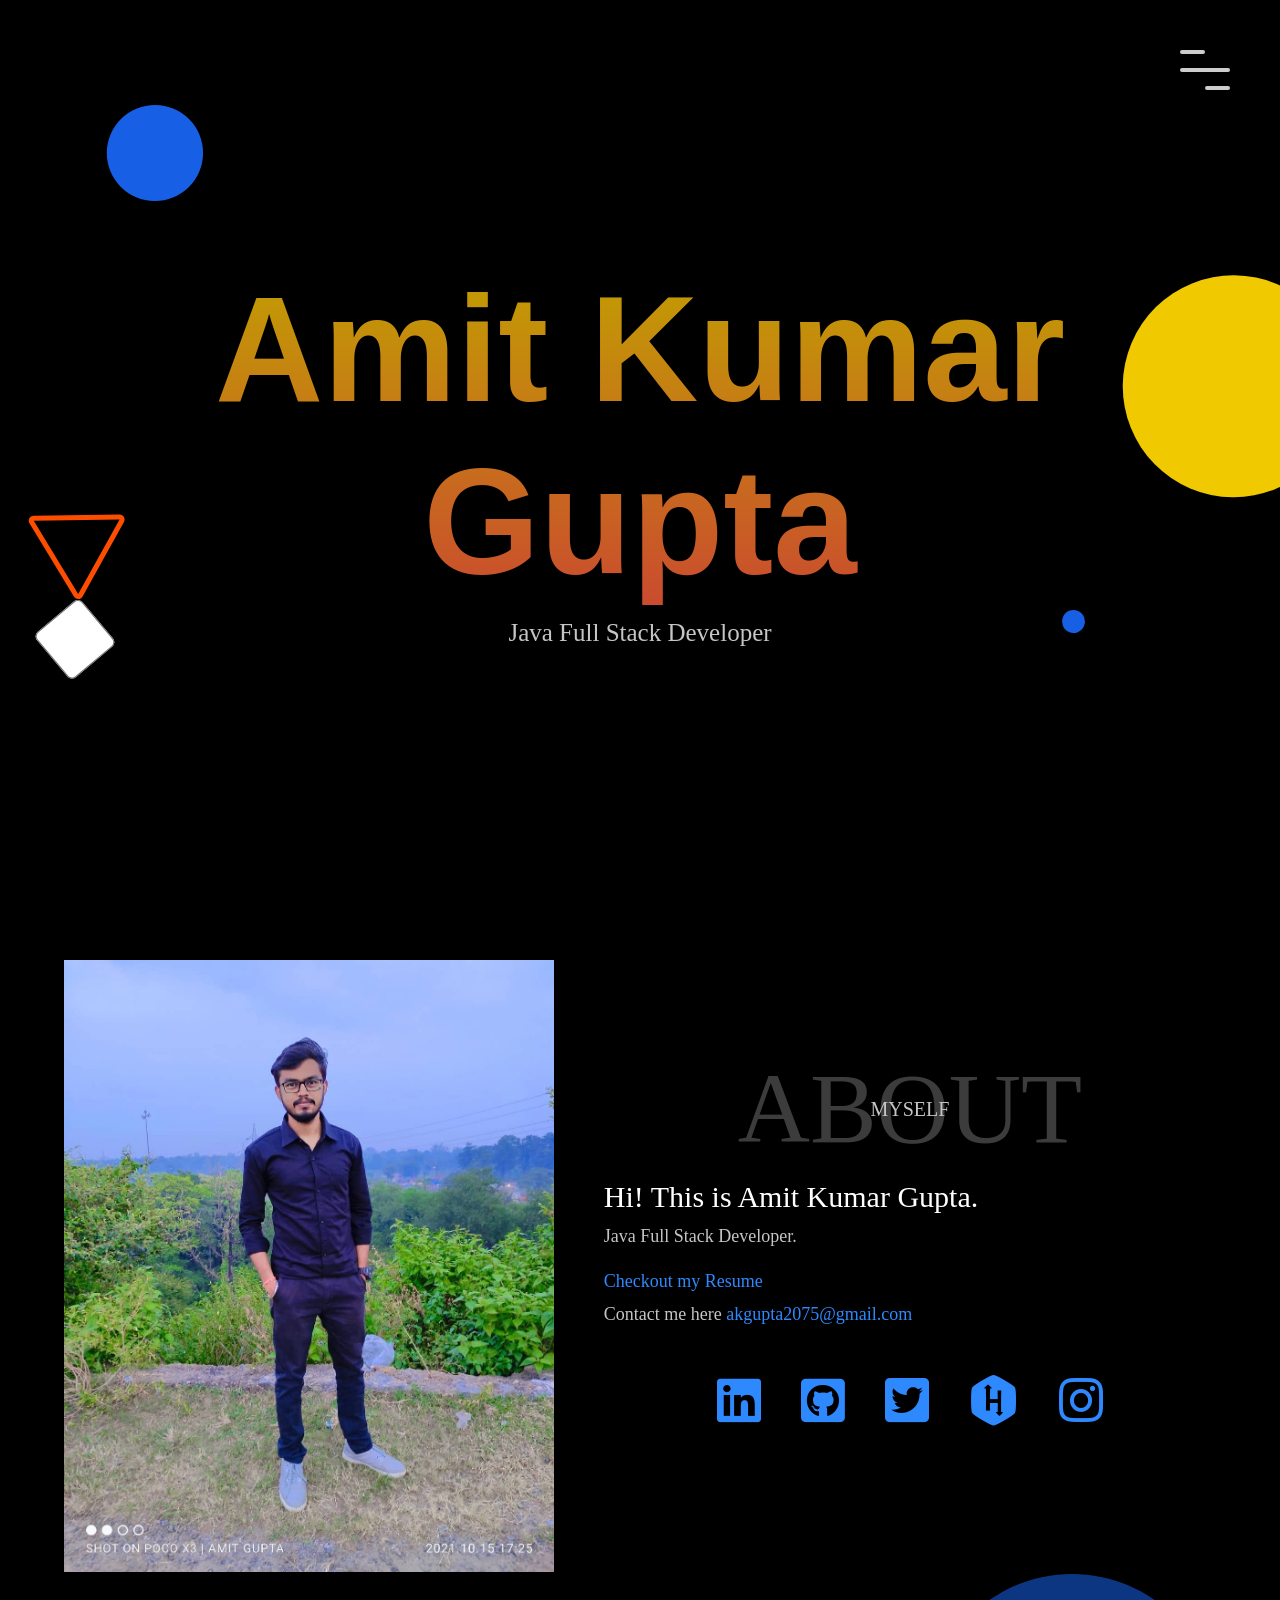
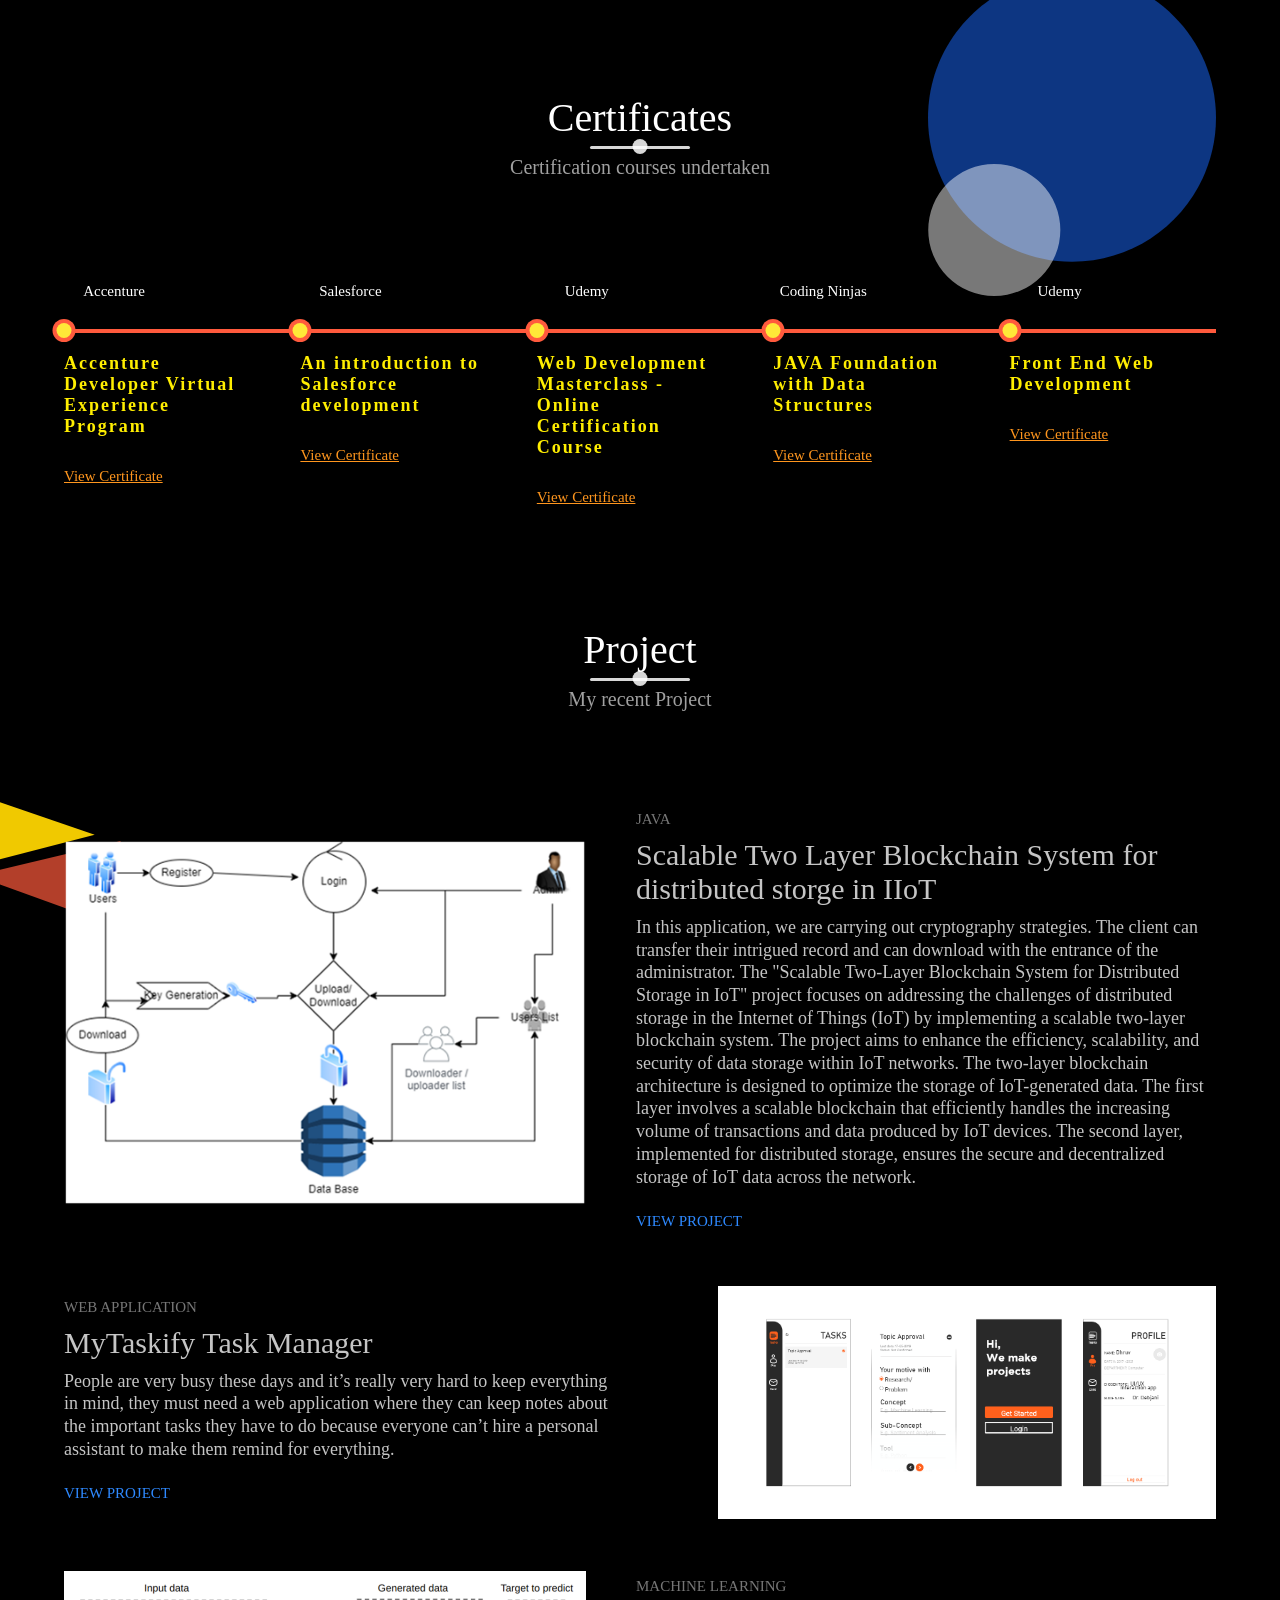
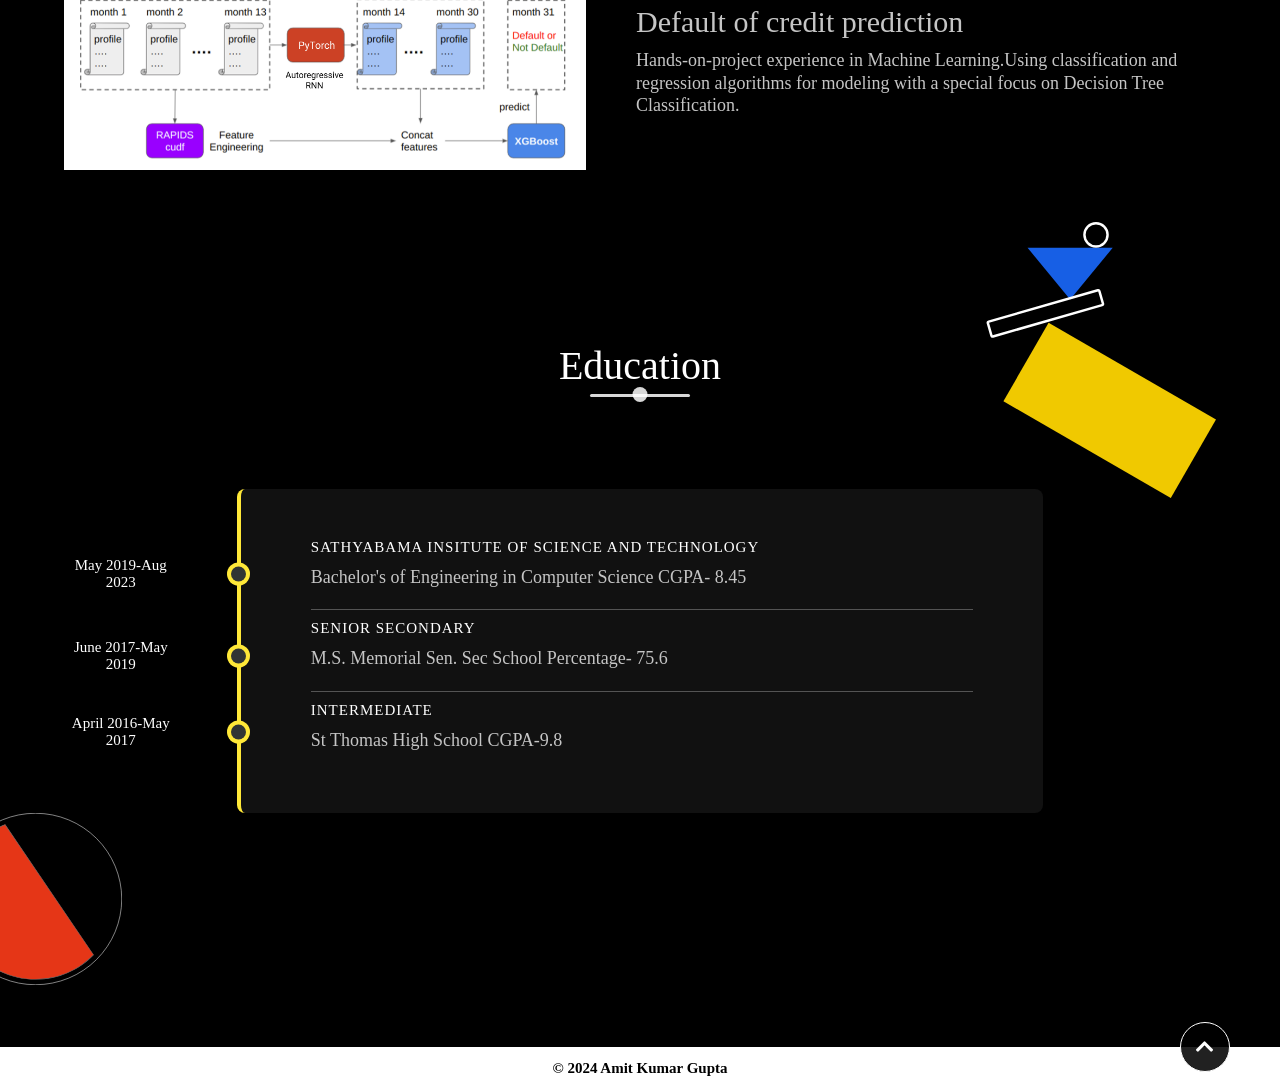
==== index.html @ 693d494d "index.html" ====
<!DOCTYPE html>
<html lang="en">

<head>
    <meta charset="UTF-8">
    <meta name="viewport" content="width=device-width, initial-scale=1">
    <title>Amit Kumar Gupta</title>
    <link rel="stylesheet" href="https://unpkg.com/aos@next/dist/aos.css" />
    <link rel="stylesheet" href="https://use.fontawesome.com/releases/v5.7.2/css/all.css"
        integrity="sha384-fnmOCqbTlWIlj8LyTjo7mOUStjsKC4pOpQbqyi7RrhN7udi9RwhKkMHpvLbHG9Sr" crossorigin="anonymous">
    <link rel="stylesheet" href="main.css">
    <link rel='icon' href='favicon.ico' type='image/x-icon'/>
    <link href="//db.onlinewebfonts.com/c/bd317adf74e5e7e564eb61ce9926cc6d?family=Gotham" rel="stylesheet" type="text/css"/>
    <link href="//db.onlinewebfonts.com/c/9a2bc11be56851dde98c1b49302cc21a?family=Gotham+Medium" rel="stylesheet" type="text/css"/>
    <link href="//db.onlinewebfonts.com/c/0923ee644c97a87d70269aa80a6f1e79?family=The+Historia+Demo" rel="stylesheet" type="text/css"/>
    <meta name="google-site-verification" content="9P7lBLkCpxEcZAig0uq5LQzN-YUIhlLA37V1Gj3avcg" />
</head>

<body>
    <header>
        <div class="left-circ" >
                <img src="images/Group 1953.svg" alt="" >
            </div>
            <div class="circle-img" >
                <img src="images/Group 1951.svg" alt="" >
            </div>
        <div class="menu-toggler">
            <div class="bar half start"></div>
            <div class="bar"></div>
            <div class="bar half end"></div>
        </div>
        <nav class="top-nav">
            <ul class="nav-list">
                <li>
                    <a href="index.html" class="nav-link">Home</a>

                </li>
                <li>
                    <a href="#about" class="nav-link">About</a>

                </li>
                <li>
                    <a href="#services" class="nav-link">Certificates</a>

                </li>
                <li>
                    <a href="#portfolio" class="nav-link">Project</a>

                </li>
                <li>
                    <a href="#experience" class="nav-link">Education</a>

                </li>
               
            </ul>
        </nav>
        <div class="landing-text">
           
           
            <h1>Amit Kumar Gupta</h1>
            <h6>Java Full Stack Developer</h6>
            <div class="scrolldown">
                <span></span>
                <span></span>
                <span></span>
            </div>
        </div>
        
    </header>

    <section class="about" id="about">
        <div class="container">
            <div class="profile-img" >
                <img src="images/profile.jpg"  data-aos="fade-up" data-aos-delay="300ms">
                
            </div>
            <div class="skills-img" >
                <img src="images/blackball.svg" alt="" >
            </div>
            
            <div class="about-details" data-aos="fade-up" data-aos-delay="300ms" >
                <div class="about-heading">
                    <h1>About</h1>
                    <h6>Myself</h6>
                </div>
                <br>
                <h3> Hi! This is Amit Kumar Gupta. </h3>
                <br>
                <p>
                   Java Full Stack Developer.
                    
                    <br> 
                    <br>
                    <a href="https://akgupta2075.hackerresume.io/f45ec36b-ccf3-4bc1-afbd-be26c3cec0ce" class="cta">Checkout my Resume</a>
                
                    
                </p>
                <br>
               
                <address>Contact me here <a href="akgupta2075@gmail.com" > akgupta2075@gmail.com</a>
                </address>
                
                <div class="social-media"  >
                    <ul class="nav-list"  >
                        <li>
                            <a href="https://www.linkedin.com/in/amit-kumar-gupta-b21744193/" class="icon-link">
                                <i class="fab fa-linkedin"></i>
                            </a>
                        </li>
                        <li>
                            <a href="https://github.com/akgupta2075" class="icon-link">
                                <i class="fab fa-github-square"></i>
                            </a>
                        </li>
                        <li>
                            <a href="https://twitter.com/AmitKum55146154">
                                <i class="fab fa-twitter-square"></i>
                            </a>
                        </li>
                        <li>
                            <a href="https://www.hackerrank.com/profile/akgupta2075" class="icon-link">
                                <i class="fab fa-hackerrank"></i>
                            </a>
                        </li> 
                         <li>
                            <a href="https://www.instagram.com/amit_gupta.z/" class="icon-link">
                                <i class="fab fa-instagram"></i>
                            </a>
                        </li>
                        
                        
                    </ul>
                </div>
                 
            </div>
            
        </div>
    </section>

    <section class="services" id="services" >
        
        <div class="container">
            <div class="services-img" >
                <img src="images/Rectangle 5651.svg" alt="" >
            </div>
            <div class="section-heading" >
                <h1>Certificates</h1>
                <h6>Certification courses undertaken</h6>
            </div>
          
            <div class="my-skills" data-aos="fade-right" data-aos-delay="100ms">
                <div class="skill" data-date="Accenture"  data-aos="fade-right" data-aos-delay="300ms">
          
                    <h3>Accenture Developer Virtual Experience Program </h3>
                    <p> 
                        
                    </p>
                    <br>
                    <a href="https://forage-uploads-prod.s3.amazonaws.com/completion-certificates/Accenture%20Nordics/PxenP4rHNE6Bh4nQz_Accenture%20Nordics_q33gWuPqwyp6tvHam_1692615482316_completion_certificate.pdf" class="cta">View Certificate</a>
                </div>
                <div class="skill" data-date="Salesforce" data-aos="fade-right" data-aos-delay="600ms">
                
                    <h3>An introduction to Salesforce development </h3>
                    <p>
                        
                    </p>
                    <br>
                    <a href="https://files.synap.ac/production/XhYAwminTLUM9OXagGwkK-certificate_assignment_PYGj4LqHU5.pdf" class="cta">View Certificate</a>
                </div>

                <div class="skill" data-date="Udemy" data-aos="fade-right" data-aos-delay="900ms">

                    <h3>Web Development Masterclass - Online Certification Course</h3>
                    <p>
                        
                    </p>
                    <br>
                    <a href="http://ude.my/UC-22e85b50-24ba-4857-acd7-81f8e1c26ebf/ " class="cta">View Certificate</a>
                </div>

                <div class="skill" data-date="Coding Ninjas" data-aos="fade-right" data-aos-delay="1200ms">
                   
                    <h3>JAVA Foundation with Data Structures</h3>
                    <p>
                       
                    </p>
                    <br>
                    <a href="https://certificate.codingninjas.com/view/80f86282e67d70d0" class="cta">View Certificate</a>
                </div>

                <div class="skill" data-date="Udemy" data-aos="fade-right" data-aos-delay="1200ms">
                   
                    <h3> Front End Web Development</h3>
                    <p>
                       
                    </p>
                    <br>
                    <a href="https://ude.my/UC-0c04c412-7998-4537-b9e9-194a276f79bc" class="cta">View Certificate</a>
                </div>
                
                
            </div>
           
            </div>
        </div>
    </section>

    <section class="portfolio" id="portfolio">
        <div class="container">
            <div class="section-heading">
                <h1>Project</h1>
                <h6>My recent Project</h6>
            </div>
            <div class="portfolio-item" data-aos="fade-in" data-aos-duration="300ms">
                <div class="portfolio-img has-margin-right">
                    <img src="images/portitem1.png" alt="">
                </div>
                <div class="portfolio-description">
                    <h6>Java</h6>
                    <h1>Scalable Two Layer Blockchain System for distributed storge in IIoT</h1>
                    <p> In this application, we are carrying out cryptography strategies. The client can transfer their intrigued record and can download with the entrance of the administrator.
                        The "Scalable Two-Layer Blockchain System for Distributed Storage in IoT" project focuses on addressing the challenges of distributed storage in the Internet of Things (IoT) by implementing a scalable two-layer blockchain system. The project aims to enhance the efficiency, scalability, and security of data storage within IoT networks.

                        The two-layer blockchain architecture is designed to optimize the storage of IoT-generated data. The first layer involves a scalable blockchain that efficiently handles the increasing volume of transactions and data produced by IoT devices. The second layer, implemented for distributed storage, ensures the secure and decentralized storage of IoT data across the network.
                        
                        
                        
                        </p>
                    <a href="https://github.com/akgupta2075/Scalable-Two-Layer-Blockchain-System-for-distributed-storge-in-IIoT" class="cta">View Project</a>
                </div>
            </div>


            <div class="portfolio-item" data-aos="fade-in" data-aos-duration="300ms">
                <div class="portfolio-description has-margin-right">
                    <h6>Web Application</h6>
                    <h1>
                        MyTaskify Task Manager</h1>
                    <p>
                        People are very busy these days and it’s really very hard to keep everything in mind, they must need a web application where they can keep notes about the important tasks they have to do because everyone can’t hire a personal assistant to make them remind for everything.
                    </p>
                    <a href="https://github.com/akgupta2075/MyTaskyfy/tree/main/MyTaskify" class="cta">View Project</a>
                </div>
                <div class="portfolio-img has-margin-left">
                    <img src="images/portitem2.png" alt="">
                </div>
            </div>


            <div class="portfolio-item" data-aos="fade-in" data-aos-duration="300ms">
                <div class="portfolio-img has-margin-right">
                    <img src="images/portitem3.png" alt="">
                </div>
                <div class="portfolio-description">
                    <h6>Machine Learning</h6>
                    <h1>Default of credit prediction</h1>
                    <p>
                        Hands-on-project experience in Machine Learning.Using classification and regression algorithms for modeling with a special focus on Decision Tree Classification. 
                    </p>
                    <a href=" " class="cta"></a>
                </div>
            </div>
            <div class="experience-img" >
                <img src="images/Group 1949.svg" alt="" >
            </div>
            
        </div>
    </section>

    <section class="experience" id="experience">
        <div class="container" >
            <div class="section-heading">
                <h1>Education</h1>
                <h6></h6>
            </div>
            <div class="timeline" >
                <ul>
                    <li class="date" data-date="May 2019-Aug 2023" data-aos="fade-up" data-aos-duration="300ms">
                        <h1>Sathyabama Insitute of Science and Technology</h1>
                        <p>Bachelor's of Engineering in
                            Computer Science
                            CGPA- 8.45
                        </p>
                        <br>
                        <a href="" class="cta"></a>
                    </li>
                    <li class="date" data-date="June 2017-May 2019" data-aos="fade-up" data-aos-duration="300ms">
                        <h1>Senior Secondary</h1>
                        <p>M.S. Memorial Sen. Sec School

                            Percentage- 75.6
                        </p>
                        <br>
                        <a href="" class="cta"></a>
                    </li>
                    <li class="date" data-date="April 2016-May 2017" data-aos="fade-up" data-aos-duration="300ms">
                        <h1>Intermediate</h1>
                        <p>St Thomas High School CGPA-9.8
                        </p>
                        <br>
                        <a href="" class="cta"></a>
                    </li>
                </ul>
                <div class="contact-img" >
                    <img src="images/Group 1956.svg" alt="" >
                </div>
            </div>
        </div>
    </section>

   
    <footer class="copyright">
        <div class="up" id="up">
            <i class="fas fa-chevron-up"></i>
        </div>
        <p>&copy; 2024 Amit Kumar Gupta</p>
    </footer>
    <script src="https://ajax.googleapis.com/ajax/libs/jquery/3.3.1/jquery.min.js"></script>
    
    <script src="https://unpkg.com/aos@next/dist/aos.js"></script>
    <script src="main.js"></script>
</body>

</html>
---- main.css ----
@import url(//db.onlinewebfonts.com/c/0923ee644c97a87d70269aa80a6f1e79?family=The+Historia+Demo); 
@font-face {font-family: "The Historia Demo"; src: url("//db.onlinewebfonts.com/t/0923ee644c97a87d70269aa80a6f1e79.eot"); src: url("//db.onlinewebfonts.com/t/0923ee644c97a87d70269aa80a6f1e79.eot?#iefix") format("embedded-opentype"), url("//db.onlinewebfonts.com/t/0923ee644c97a87d70269aa80a6f1e79.woff2") format("woff2"), url("//db.onlinewebfonts.com/t/0923ee644c97a87d70269aa80a6f1e79.woff") format("woff"), url("//db.onlinewebfonts.com/t/0923ee644c97a87d70269aa80a6f1e79.ttf") format("truetype"), url("//db.onlinewebfonts.com/t/0923ee644c97a87d70269aa80a6f1e79.svg#The Historia Demo") format("svg"); }

@import url(//db.onlinewebfonts.com/c/9a2bc11be56851dde98c1b49302cc21a?family=Gotham+Medium);
@font-face {font-family: "Gotham Medium"; src: url("//db.onlinewebfonts.com/t/9a2bc11be56851dde98c1b49302cc21a.eot"); src: url("//db.onlinewebfonts.com/t/9a2bc11be56851dde98c1b49302cc21a.eot?#iefix") format("embedded-opentype"), url("//db.onlinewebfonts.com/t/9a2bc11be56851dde98c1b49302cc21a.woff2") format("woff2"), url("//db.onlinewebfonts.com/t/9a2bc11be56851dde98c1b49302cc21a.woff") format("woff"), url("//db.onlinewebfonts.com/t/9a2bc11be56851dde98c1b49302cc21a.ttf") format("truetype"), url("//db.onlinewebfonts.com/t/9a2bc11be56851dde98c1b49302cc21a.svg#Gotham Medium") format("svg"); }/*Start global*/


*{
    margin: 0;
    padding: 0;
    box-sizing: border-box;
    
}

html{
    font-size: 10px;
    font-family: 'Gotham Medium';
    color: #c5c5c5;
}

body{
    width: 100%;
    height: 100%;
    background: black no-repeat center fixed;
    background-size: cover;
}

section{
    padding: 6rem 0;
}

a{
    text-decoration: none;
    color:#2e89ff;
}

address { 
    display: block;
    font-style: normal;
    font-size: 1.8rem;
  } 

p{
    font-family: 'Gotham Medium';
    line-height: .6cm;
    font-size: 1.8rem;
    font-weight: 200;
}

img{
    width: 100%;
}


/*End global*/

/*Start reusable*/
.container{
    width: 90%;
    max-width: 120rem;
    height: 100%;
    margin: 0 auto;
    position: relative;
}

.section-heading{
    text-align: center;
    margin-bottom: 10rem;
}

.section-heading h1{
    font-size: 4rem;
    color: rgb(255, 255, 255);    
    font-weight: 400;
    position: relative;
    margin-bottom: 1.5rem
}

.section-heading h1::before,
.section-heading h1::after{
  content: '';
  position: absolute;
  bottom: -.8rem;
  left: 50%;
  transform: translateX(-50%);
  background-color: rgba(255, 255, 255, 0.842);
}

.section-heading h1::before{
  width: 10rem;
  height: 3px;
  border-radius: .8rem;
  }

.section-heading h1::after{
    width: 1.5rem;
    height: 1.5rem;
    border-radius: 100%;
    bottom: -1.3rem;
    }
  

.section-heading h6{
    margin-top: 1rem;
    font-size: 2rem;
    font-weight: 300;
    color: rgb(160, 160, 160);
    }

.has-margin-right{
    margin-right: 5rem;
}
.has-margin-left{
    margin-left: 5rem;
}
/*End reusable*/

/*Start header*/
header{
    width: 100%;
    height: 100vh;
}

.top-nav{
    width: 100%;
    height: 100vh;
    position: fixed;
    top: -100vh;
    z-index: 50;
    background-color: #1e1e35e8;
    border-bottom-right-radius: 100%;
    border-bottom-left-radius: 100%;
    transition: all 650ms cubic-bezier(1,0,0,1);
}

.nav-list{
    list-style: none;
    width: 100%;
    height: 100%;
    display: flex;
    justify-content: center;
    align-items: center;
}

li{
    margin: 0 2rem;
}


.nav-link{
    font-family: 'The Historia Demo' ;   
    font-size: 5rem;
    padding: 1rem;
    color: #eee;
    text-decoration: none;
}

.nav-link:hover,
.nav-link:focus{
    background: linear-gradient(#f0c800ce,#ff5a3dcb);
    -webkit-background-clip: text;
    -webkit-text-fill-color: transparent;
}

.top-nav.open{
    top: 0;
    border-radius: initial;
}

.menu-toggler{
    position: absolute;
    top: 5rem;
    right: 5rem;
    width: 5rem;
    height: 4rem;
    display: flex;
    flex-direction: column;
    justify-content: space-between;
    cursor: pointer;
    z-index: 1500;
    transition: transform 850ms ease-out;
}

.menu-toggler.open{
    transform: rotate(-45deg);
}

.bar{
    background: rgb(207, 204, 204);
    width: 100%;
    height: 4px;
    border-radius: .8rem;
}

.bar.half{
    width: 50%;
}

.bar.start{
    transform-origin: right;
    transition: transform 650ms cubic-bezier(.54,-.81,.57,.57);
}

.open .bar.start{
    transform: rotate(-450deg) translateX(.8rem);
}
.bar.end{
    align-self: flex-end;
    transform-origin: left;
    transition: transform 650ms cubic-bezier(.54,-.81,.57,.57);
}
.open .bar.end{
    transform: rotate(-450deg) translateX(-.8rem);
}
.landing-text{
    position: absolute;
    top: 50%;
    left: 50%;
    transform: translate(-50%, -50%);
    width: 100%;
    text-align: center;
    z-index: 1;

}

.landing-text h1{
    font-size: 15rem;
    font-family: 'The Historia Demo',sans-serif;
    background: linear-gradient(#f0c800ce,#ff5a3dcb);
    -webkit-background-clip: text;
    -webkit-text-fill-color: transparent;
    padding: 1rem;
    user-select: none;
}

.landing-text h6{
    font-size: 2.5rem;
    font-weight: 300;
}

.left-circ{
    position: relative;
    height: 75%;
    width: 17%;
    top: 10%;
    animation:move2 4s infinite;
    animation-delay: 0s;
}
.circle-img{
    position: absolute;
    width: 18%;
    height: 11%;
    right: 0%;
    top: 30%;
    animation:move 4s infinite;
    animation-direction: initial;

}

.landing-text .scrolldown{
    position: absolute;
    bottom: -20rem;
    left: 50%;
    width: 40px;
    height: 40px;
    background-color: rgba(255, 255, 255, 0);
    transform: translateY(-80px) translateX(-50%)
    rotate(45deg);
}

 .scrolldown span{
    position: absolute;
    top: 0;
    left: 0;
    display: block;
    width: 100%;
    height: 100%;
    border-bottom: 2px solid #fff ;
    border-right: 2px solid #fff ;
    animation: animate 1.5s linear infinite;
    opacity: 0;
}

.scrolldown span:nth-child(1){
    transform: translate(-15px, -15px);
    animation-delay: -0.4s;
}
.scrolldown span:nth-child(2){
    transform: translate(0, 0);
    animation-delay: -0.2s;
    
}
.scrolldown span:nth-child(3){
    transform: translate(15px,15px);
    animation-delay: 0s;
}

@keyframes animate{
    0%{
        top: -5px;
        left: -5px;
        opacity: 0;
    }
    25%{
        top: 0px;
        left: 0px;
        opacity: 1;
    }
    50%, 100%{
        top: 5px;
        left: 5px;
        opacity: 0;
    }
}
/*End header*/

/*Start about*/
.about .container{
    display: flex;
    align-items: center;
    justify-content: center;
}

.about-heading{
    text-align: center;
    text-transform: uppercase;
    line-height: 0;
    margin-bottom: 6rem;
}
.about-heading h1{
    font-size: 10rem;
    opacity: .3;
    font-weight: 500;
}

.about-heading h6{
    font-size: 2rem;
    font-weight: 400;
}
.container{
    position: relative;
}

.about-details h3{
    font-size: 3rem;
    font-weight: 400;
    color: white;
}

.about-details a:hover{
    color: #0059ff;
}

.profile-img{
    flex: .8;
    margin-right: 5rem;
}

.about-details{
    flex: 1;
}

.social-media{
    margin-top: 5rem;
}

.social-media i{
    font-size: 5rem;
    transition: color 650ms;
}

.fa-medium:hover{
    color: #ffffff;
}

.fa-github-square:hover{
    color: #ffffff;
}

.fa-linkedin:hover{
    color: #ffffff ;
}


.fa-twitter-square:hover{
    color: #ffffff ;
}

.fa-behance-square:hover{
    color: #ffffff ;
}

.skills-img{
    position: absolute;
    width: 25%;
    height: 15%;
    top: 100%;
    right: 0%;
    animation:move2 4s infinite;
}


/*End about*/

/*Start services*/
.services-img{
    position: absolute;
    left:-10%;
    top: 70rem;
    height: 10%;
    width: 15%;
    animation:move2 4s infinite;
}

.my-skills{
    border-top: 4px solid #ff5a3d;   
    position: relative;
    margin-top: 15rem;
    display: grid;
    grid-template-columns: repeat(auto-fit, minmax(15rem,1fr));
    grid-gap: 3rem;
    text-align: left;
}
.skill{
    display: flex;
    flex-direction: column;
    justify-content: left;
    align-items: left;
}

.skill h3{
    text-align: left;
    color: #ffee00;
    letter-spacing: 2px;
    font-size: large;
    margin: 2rem -2px 2rem 0;

}
.skill h1{
    text-align: left;
    letter-spacing: 2px;
    margin: 2rem -2px 2rem 0;
}

.my-skills .skill{
    border-right: none;
    margin-right:  1rem;
    padding-right: 1rem;
    position: relative;
}


.my-skills .skill:last-of-type{
    padding-bottom: 0;
    margin-bottom: 0;
    border: none;
}


.my-skills .skill::before,
.my-skills .skill::after{
    position: absolute;
    display: grid;
    left: 0%;
    transform: translateX(-50%);
}

.my-skills .skill::before{
    content: attr(data-date);
    top: -5rem;
    text-align-last: auto;
    text-align: right;
    font-size: 1.5rem;
    color: white;
    margin-left: 5rem;
}

.my-skills .skill::after{
    top: -1rem;
    content: '';
    box-shadow: 0 0 0 4px #ff5a3d;
    border-radius: 100%;
    height: 1.5rem;
    width: 1.5rem; 
    background-color: #ffe838;
}

.my-skills a{
    color:#ff961e;
    font-size: 1.5rem;
    text-decoration: underline;
}
.my-skills a:hover{
color:#c26700;
}
/*End services*/

/*Start portfolio*/
.portfolio-item{
    display: flex;
    align-items: center;
    justify-content: center;
    margin-bottom: 5rem;
}
.portfolio-item:last-child{
    margin-bottom: 0;
}

.portfolio-img{
    flex: .9;
}

.portfolio-description{
    flex: 1;
    font-size: 4rem;
}

.portfolio-description h1{
    font-size: 3rem;
    margin: 1rem 0;
    font-weight: 400;
}
.portfolio-description h6{
    font-size: 1.5rem;
    text-transform: uppercase;
    font-weight: 350;
    opacity: .6;
    margin-bottom: 0rem;
    
}

.portfolio-description .cta{
    display: inline-block;
    margin-top: 2.5rem;
    font-size: 1.5rem;
    text-transform: uppercase;
    color: #2e89ff;
}

.portfolio-description .cta:hover{
    color: #0059ff;
}


/*End services*/

/*Start timeline*/
.timeline ul{
    border-left: 4px solid #ffe838;
    border-radius: .8rem;
    background-color: rgba(29, 29, 29, 0.616);
    margin: 0 auto;
    position: relative;
    padding: 5rem;
    list-style: none;
    text-align: left;
    width: 70%;

}

.timeline h1{
    
    letter-spacing: 1px;
    text-transform: uppercase;
    font-weight: 400;
    margin-bottom: 1rem;
    color: #ffffff;
    
}

.timeline .date{
    border-bottom: 1px solid rgba(255, 255, 255, 0.281);
    margin-bottom:  1rem;
    padding-bottom: 1rem;
    position: relative;
}

.timeline .date:last-of-type{
    padding-bottom: 0;
    margin-bottom: 0;
    border: none;
}

.timeline .date::before,
.timeline .date::after{
    position: absolute;
    display: block;
    top: 50%;
    transform: translateY(-50%);
    
}
.timeline a{
    text-decoration: underline;
    color:#ffae17;
    font-size: 1.5rem;
     
}

.timeline a:hover{
    color: #cf8906;
}

.timeline .date::before{
    content: attr(data-date);
    left: -25rem;
    text-align: right;
    min-width: 12rem;
    font-size: 1.5rem;
    color: white;
    width: 8rem;  
    text-align: center;
}

.timeline .date::after{
    content: '';
    box-shadow: 0 0 0 4px #ffe838;
    border-radius: 100%;
    left: -8rem;
    height: 1.5rem;
    width: 1.5rem;
    background-color: #313534;
}
.experience-img{
    position: absolute;
    height: 50%;
    width: 20%;
    right: 0%;
    animation:move 4s infinite;
}

.contact-img{
    position: relative;
    left: -10%;
    width: 15%;
    height: 15%;
    animation:move2 4s infinite;

}


/*End timeline*/

/*Start contact*/
/*End contact*/

/*Start footer*/
.copyright{
    width: 100%;
    text-align: center;
    vertical-align: middle;
    background-color: #ffffff;
    padding: 1rem 0;
    position: relative;
}

.up{
    position: absolute;
    width: 5rem;
    height: 5rem;
    border: 1px white solid;
    background-color: #000000de;
    top: -2.5rem;
    right: 5rem;
    border-radius: 100%;
    display: flex;
    animation: pulse 2s infinite;
    cursor: pointer;
    }


.up i{
    color: #ffffff;
    font-size: 2rem;
    margin: auto;
   
} 

.copyright p{
    font-size: 1.5rem;
    color: black;
    font-weight: 600;
    font-family: 'Gotham Medium';
    
}

/*End footer*/

/*Start animations*/
@keyframes move{
    0% {
		transform: scale(0.95);
		box-shadow: 0 0 0 0 rgba(0, 0, 0, 0.7);
	}

	70% {
		transform: scale(1);
		box-shadow: 0 0 0 10px rgba(0, 0, 0, 0);
	}

	100% {
		transform: scale(0.95);
		box-shadow: 0 0 0 0 rgba(0, 0, 0, 0);
	}
  
}
@keyframes move1{
    0% {
		transform: scale(1.05);
		box-shadow: 0 0 0 0 rgba(0, 0, 0, 0.7);
	}

	70% {
		transform: scale(1);
		box-shadow: 10 0 0 0px rgba(0, 0, 0, 0);
	}

	100% {
		transform: scale(1.05);
		box-shadow: 0 0 0 0 rgba(0, 0, 0, 0);
	}
  
}
@keyframes move2{
    100% {
		transform: scale(1.15);
		box-shadow: 0 0 0 0 rgba(0, 0, 0, 0);
	}

	70% {
		transform: scale(1);
		box-shadow: 10 0 0 0px rgba(0, 0, 0, 0);
	}

	0% {
		transform: scale(1.15);
		box-shadow: 0 0 0 0 rgba(0, 0, 0, 0.7);
	}
  
}
@keyframes pulse{
    0%{
        box-shadow: 0 0 0 0 rgba(253,87,191,.99);
    }
    70%{
        box-shadow: 0 0 0 0 rgba(253,87,191,0);
    }
    100%{
        box-shadow: 0 0 0 0 rgba(253,87,191,0);
    }
}


/*End animations*/

/*Start media queries*/
@media screen and (max-width: 768px){
    body{
        width: 100%;
        height: 100%;
        background: black no-repeat center fixed;
        background-size: cover;
    }
    p{
        font-size: small;
    }
    .section-heading h1::after{
        width: 1.3rem;
        height: 1.3rem;
        border-radius: 100%;
         
        }

    .landing-text h1{
        font-size: 15rem;

    }
    .landing-text h6{
        font-size: 1.7rem;
    }
    .nav-list{
        flex-direction: column;
    }

    li{
        margin: 2rem 0;

    }
    .nav-link{
        font-size: 4.5rem;
    }

    .circle-img{
        width: 25%;
        height: 40%;
        top: 50rem;
    }

    .profile-img{
        flex: 1;
    }

    .about-heading h1{
        font-size: 8rem;
    }

    .section-heading h1{
        font-size: 3rem;

    }
    .about-details h3{
        font-size: 2rem;
        font-weight: 400;
        color: white;
    }
   
    .about-details .nav-list{
        flex-direction:  initial;

    }

    .about-details li{
        margin: 0 2rem;
    }

    .skills-img{
        top: 50rem;
    }

    .services-img{
        top: 100rem;
     
    }
    .my-skills{
        border-top: 4px solid #ff5a3d;   
        position: relative;
        margin-top: 10rem;
        display: grid;
        margin-left: 3rem;
        grid-template-columns: repeat(auto-fit, minmax(13rem,1fr));
        grid-gap: 1rem;
        text-align: left;
    }
    .skill{
        display: flex;
        flex-direction: column;
        justify-content: left;
        align-items: left;
         
    }
    
    .skill h3{
        text-align: left;
        color: #ffee00;
        letter-spacing: 2px;
        font-size: medium;
        margin: 2rem -2px 2rem 0;
    
    }
    .skill h1{
        text-align: left;
        letter-spacing: 1px;
        margin: 2rem -2px 2rem 0;
    }
    
    .my-skills .skill{
        border-right: none;
        margin-right:  0rem;
        padding-right: 0rem;
        position: relative;
    }
    
    
    .my-skills .skill:last-of-type{
        padding-bottom: 0;
        margin-bottom: 0;
        border: none;
    }
    
    
    .my-skills .skill::before,
    .my-skills .skill::after{
        position: absolute;
        display: grid;
        left: 0%;
        transform: translateX(-50%);
    }
    .my-skills a{
            color:#ff961e;
            font-size: 1.5rem;
            text-decoration: underline;
    }
    .my-skills a:hover{
        color:#c26700;
    }

    .my-skills .skill::before{
        content: attr(data-date);
        top: -5rem;
        text-align-last: auto;
        text-align: right;
        min-width: 12rem;
        font-size: 1.5rem;
        color: white;
        text-align: center;
        margin-left: 2rem;
    }
    
    .my-skills .skill::after{
        top: -1rem;
        content: '';
        box-shadow: 0 0 0 4px #ff5a3d;
        border-radius: 100%;
        height: 1.5rem;
        width: 1.5rem; 
        background-color: #ffe838;
    }

    .icon-container{
        width: 7rem;
        height: 7rem;
    }

    .icon-container i{
        font-size: 4rem;
    }

    .timeline ul{
        margin: 0 0 0 auto;
    }

    .timeline .date::before{
        left: -20rem;
    }
    .timeline .date::before{
        font-size: 1.3rem;
        padding-left: 1rem;
        width: 5rem;  
        text-align: center;
    }

    .timeline .date::after{
        left: -5.9rem;
    }
    .timeline .date{
        border-bottom: 1px solid rgba(255, 255, 255, 0.281);
        margin-bottom:  1rem;
        font-size: 1rem;
        padding-bottom: 1rem;
        position: relative;
    
    }

}

@media screen and (max-width: 600px){
    .menu-toggler{
        top: 2rem;
        right: 2rem;
    }
    p{
        font-size: small;
    }

    .landing-text .scrolldown{
        width: 30px;
        height: 30px;    
    }

    .landing-text h1{
        font-size: 8rem;

    }
    .landing-text h6{
        font-size: 1.4rem;
    }
    .nav-link{
        font-size: 3.5rem;
    }

    .about-heading h1{
        font-size: 7rem;
    }

    .about-details h3{
        font-size: 2rem;
        font-weight: 300;
        color: white;
    }
   
 
    .about .container{
        display: list-item;       
    }
    .circle-img{
        width: 30%;
        height: 45%;
        top: 60rem;
    }
    .left-circ{
        width: 30%;
        height: 70%;
        top: 5%
    }

    .services-img{
        width: 22%;
        height: 15%;
        top: 110rem;
    }

    .profile-img{
        top: -10%;
        margin: 0 0 7rem 0;
    }
    
    .skills-img{
        top: 100%;
    }
    .my-skills{
        border-left: 4px solid #ff5a3d;   
        border-top: none;
        position: relative;
        align-items: center;
        display: grid;
        margin: 13rem;
        grid-template-columns: repeat(auto-fit, minmax(25rem,1fr));
        grid-gap: 2.5rem;
        text-align: left;
    }
    .skill{
        display: flex;
        flex-direction: column;
        justify-content: left;
        align-items: left;
    }
    
    .skill h3{
        text-align: left;
        color: #ffee00;
        letter-spacing: 2px;
        font-size: 1.8rem;
        margin: -1.5rem 1px 1rem 2rem;
    
    }
  
    
    .my-skills .skill{
        border-right: none;
        margin-right:  1rem;
        padding-right: 1rem;
        position: relative;
    }
    
    
    .my-skills .skill:last-of-type{
        padding-bottom: 0;
        margin-bottom: 0;
        border: none;
    }
    
    .my-skills p{
        margin-left: 2rem;
        font-size: 1.5rem;
    }
    .my-skills .skill::before,
    .my-skills .skill::after{
        position: absolute;
        display: grid;
        left: 0%;
        transform: translateX(-50%);
    }
    
    .my-skills .skill::before{
        content: attr(data-date);
        left: -9rem;
        width: 10rem;
        top: -1rem;
        text-align-last: auto;
        min-width: 10rem;
        font-size: 1.5rem;
        color: white;
        text-align: center;
    }
    
    .my-skills .skill::after{
        top: -1rem;
        content: '';
        box-shadow: 0 0 0 4px #ff5a3d;
        border-radius: 100%;
        height: 1.5rem;
        width: 1.5rem; 
        background-color: #ffe838;
    }
    
    .my-skills a{
            color:#ff961e;
            font-size: 1.3rem;
            margin-left: 2rem;
            margin-bottom: 2rem;
    }
    .my-skills a:hover{
        color:#c26700;
    }

    .portfolio-item{
        flex-direction: column;
    }

    .portfolio-description{
        flex: 1;
        font-size: 1.5rem;
    }
    
    .portfolio-description h1{
        font-size: 2rem;
        margin: 1rem 0rem;
        font-weight: 400;
    }

    .portfolio-description h6{
        font-size: 1.5rem;
        text-transform: uppercase;
        font-weight: 300;
        opacity: .6;
        font-family: 'Gotham Medium';
    }
    
    .portfolio-description .cta{
        display: inline-block;
        margin-top: 2.5rem;
        font-size: 1.5rem;
        text-transform: uppercase;
        color: #2e89ff;
    }
    
    .portfolio-img{
        margin: 0 0 2rem 0;
        
    }
    .portfolio-description{
        margin: 0;
        order: 2;
    }

    .timeline p{
        font-size: 1.3rem;
        line-height: .5cm;
    }
    
    .timeline .date::before{
        font-size: 1.3rem;
        left: -18rem;
        width: 5rem;  
        min-width: 10rem;
        text-align: center;
    }

    .timeline h1{
        font-size: 1.5rem;
        text-transform: uppercase;
        font-weight: 300;
        margin-bottom: 1rem;
        
        color: #ffffff;
        
    }
    
    .experience-img{
        width: 25%;
        height: 25%;
    }
   
     
    .up{
        right: 2rem;

    }

    .social-media{
        margin-top: 5rem;
    }
    
    .social-media i{
        font-size: 4.5rem;
        transition: color 650ms;
    }
    address { 
        display: block;
        font-style: normal;
        font-size: 1.5rem;
      } 
    

}


/*End media queries*/
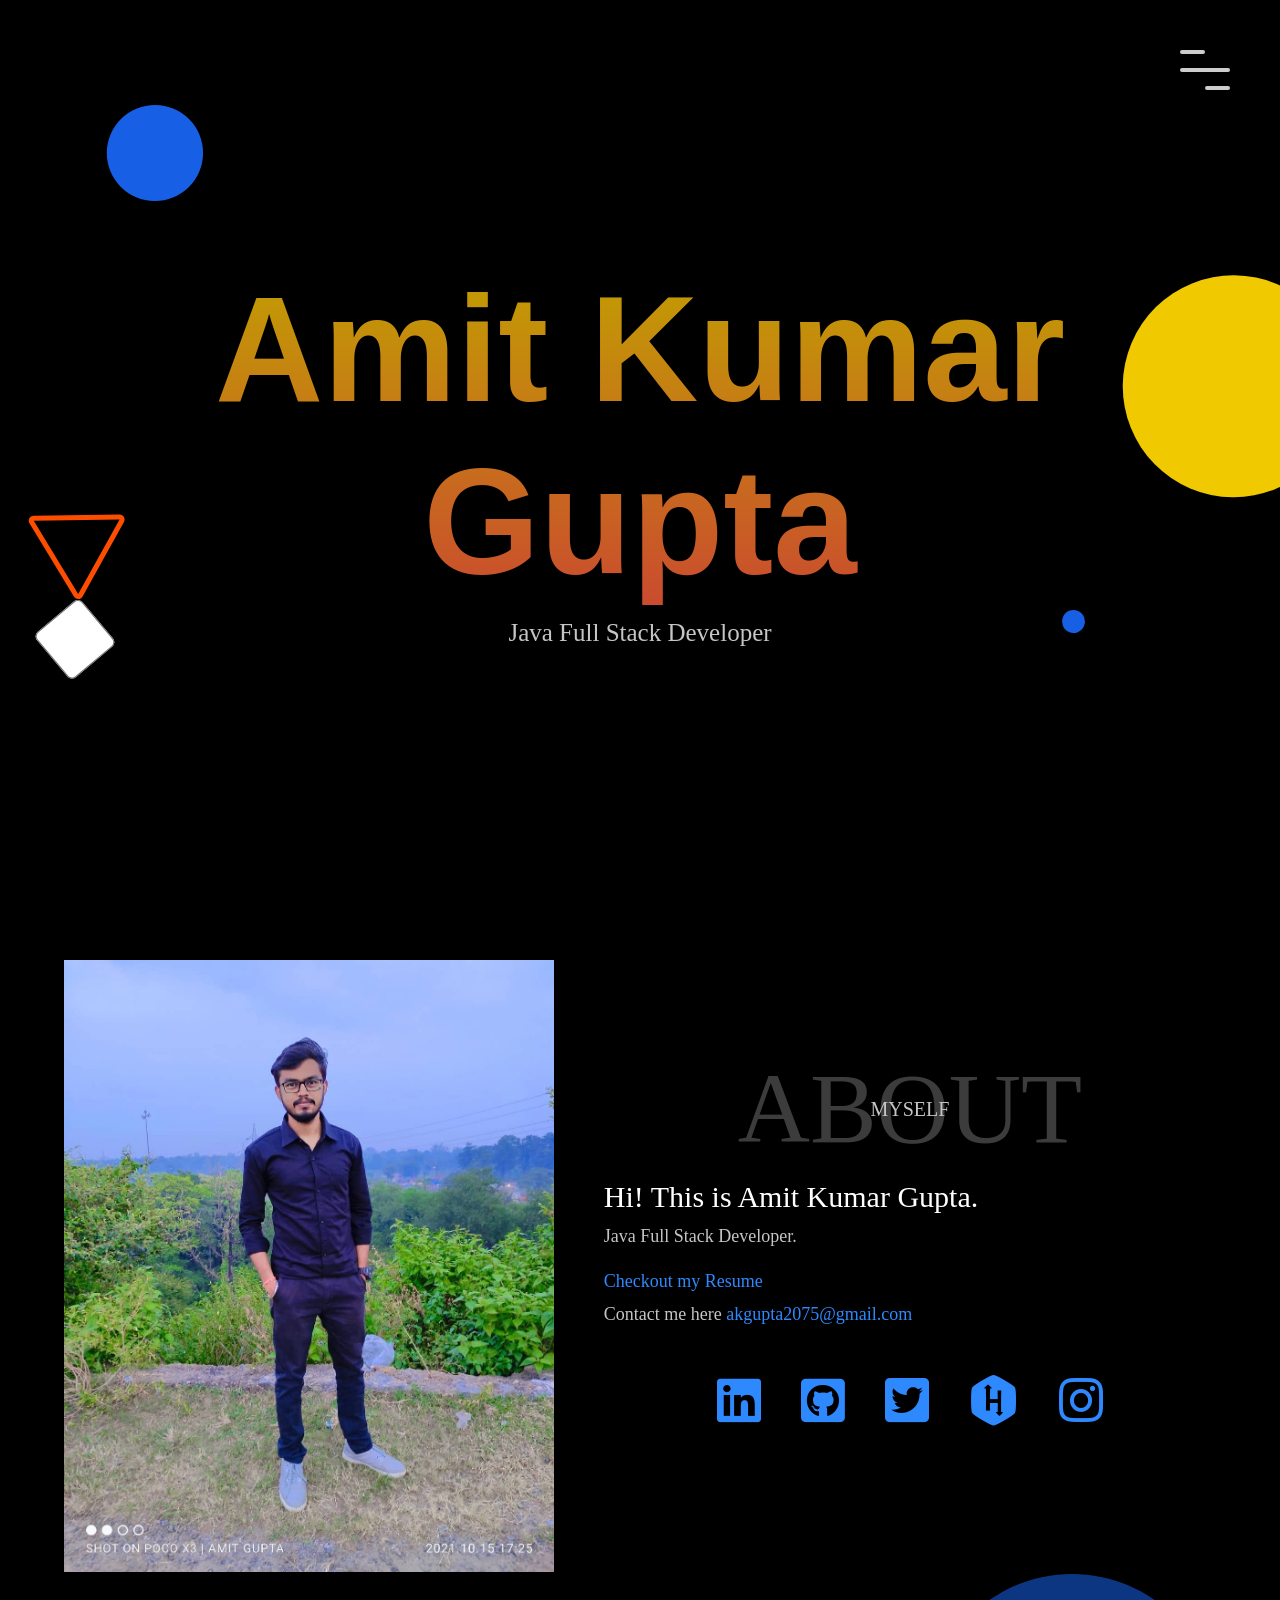
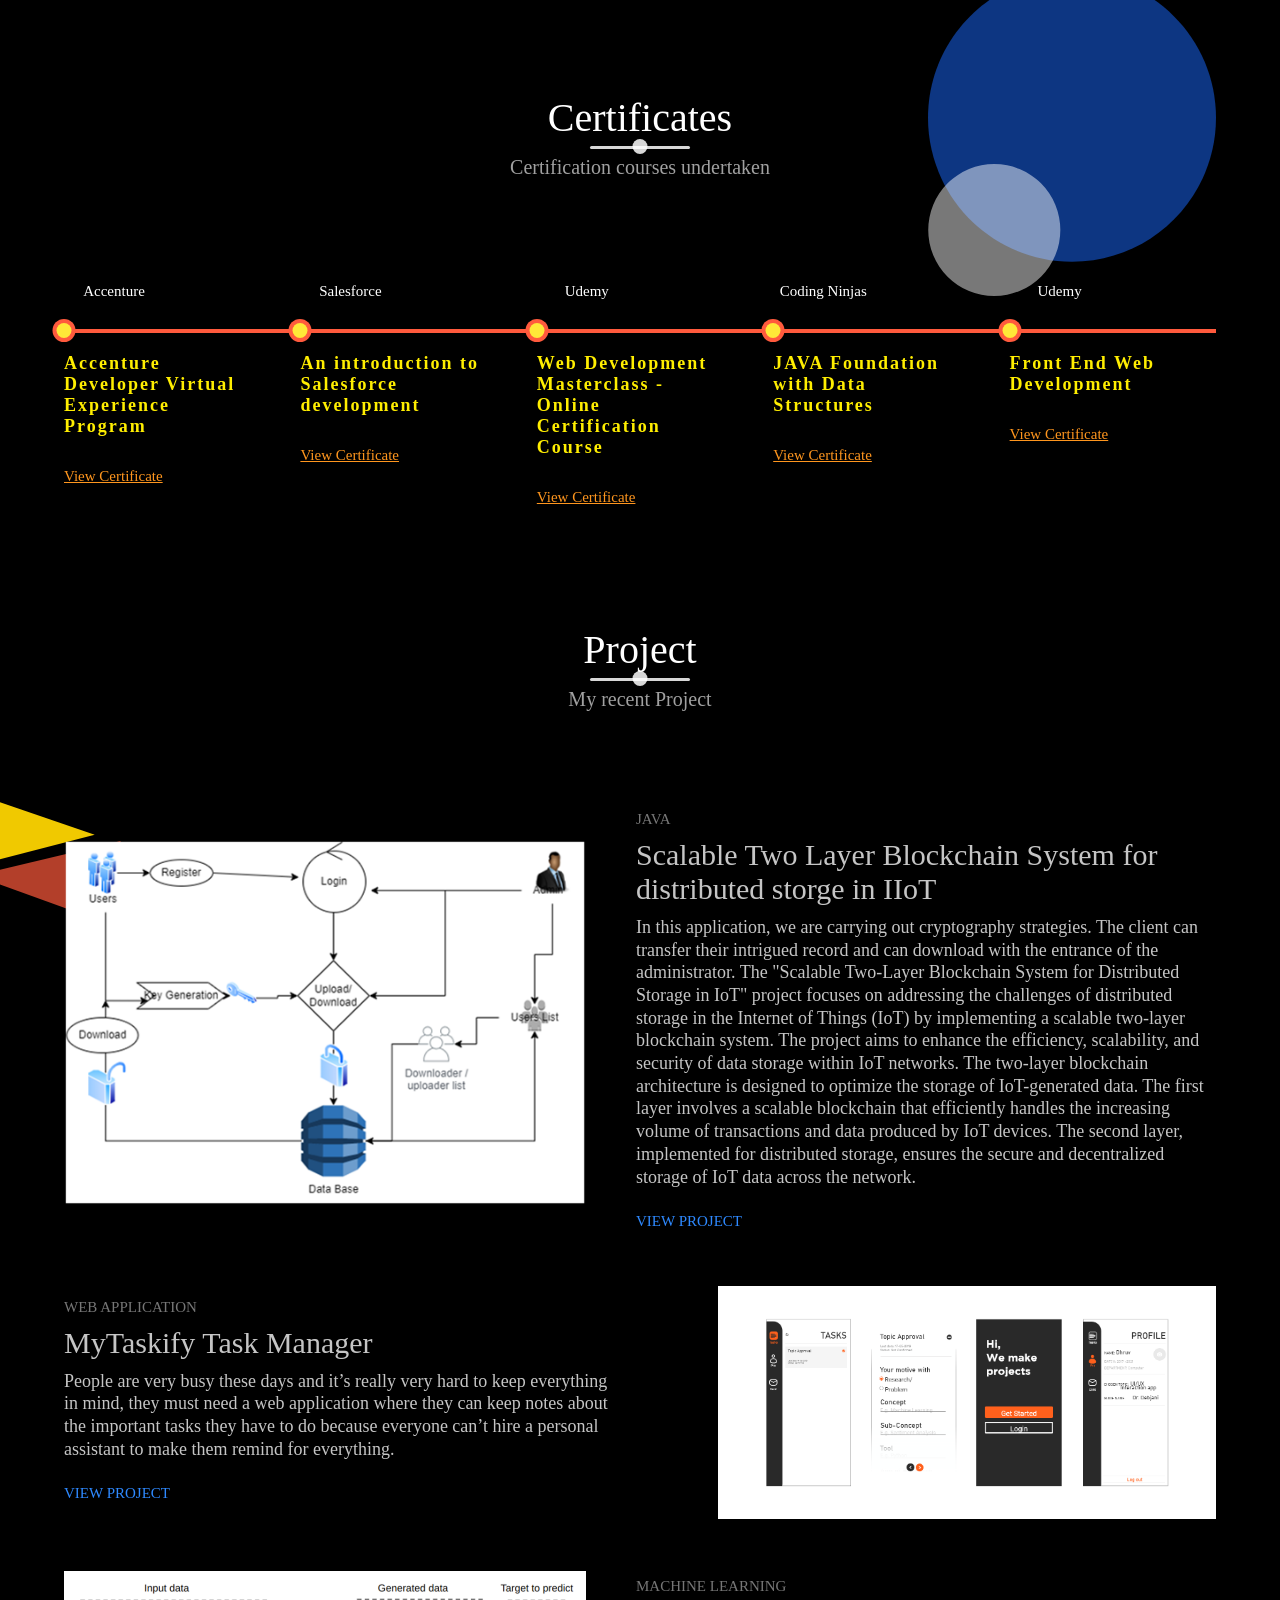
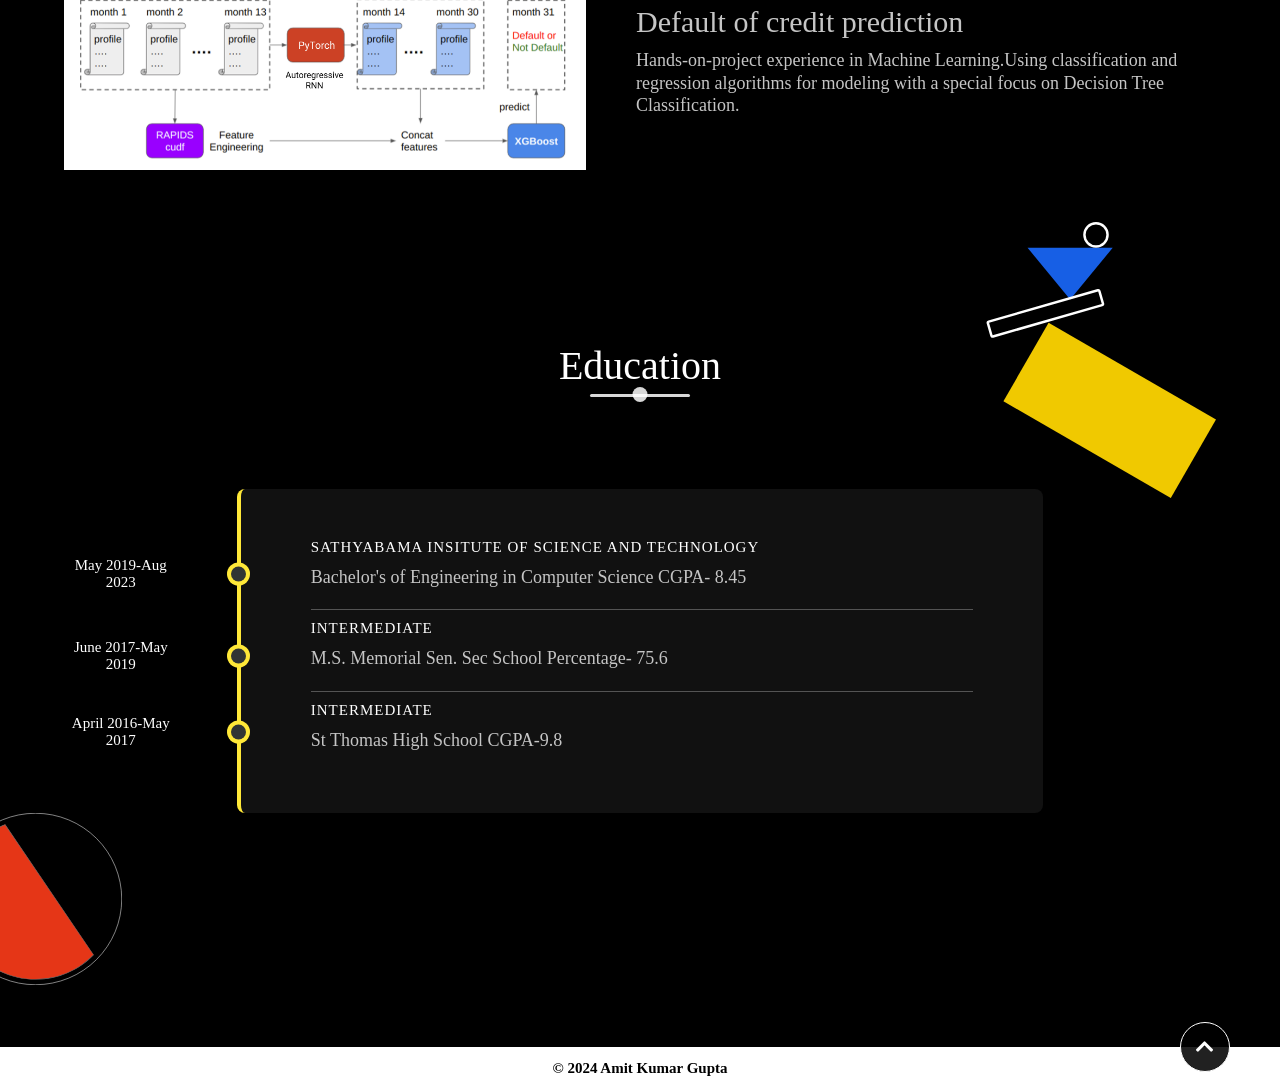
==== commit 428e6201: "index.html" ====
--- a/index.html
+++ b/index.html
@@ -285,7 +285,7 @@
                         <a href="" class="cta"></a>
                     </li>
                     <li class="date" data-date="June 2017-May 2019" data-aos="fade-up" data-aos-duration="300ms">
-                        <h1>Senior Secondary</h1>
+                        <h1>Intermediate</h1>
                         <p>M.S. Memorial Sen. Sec School
 
                             Percentage- 75.6
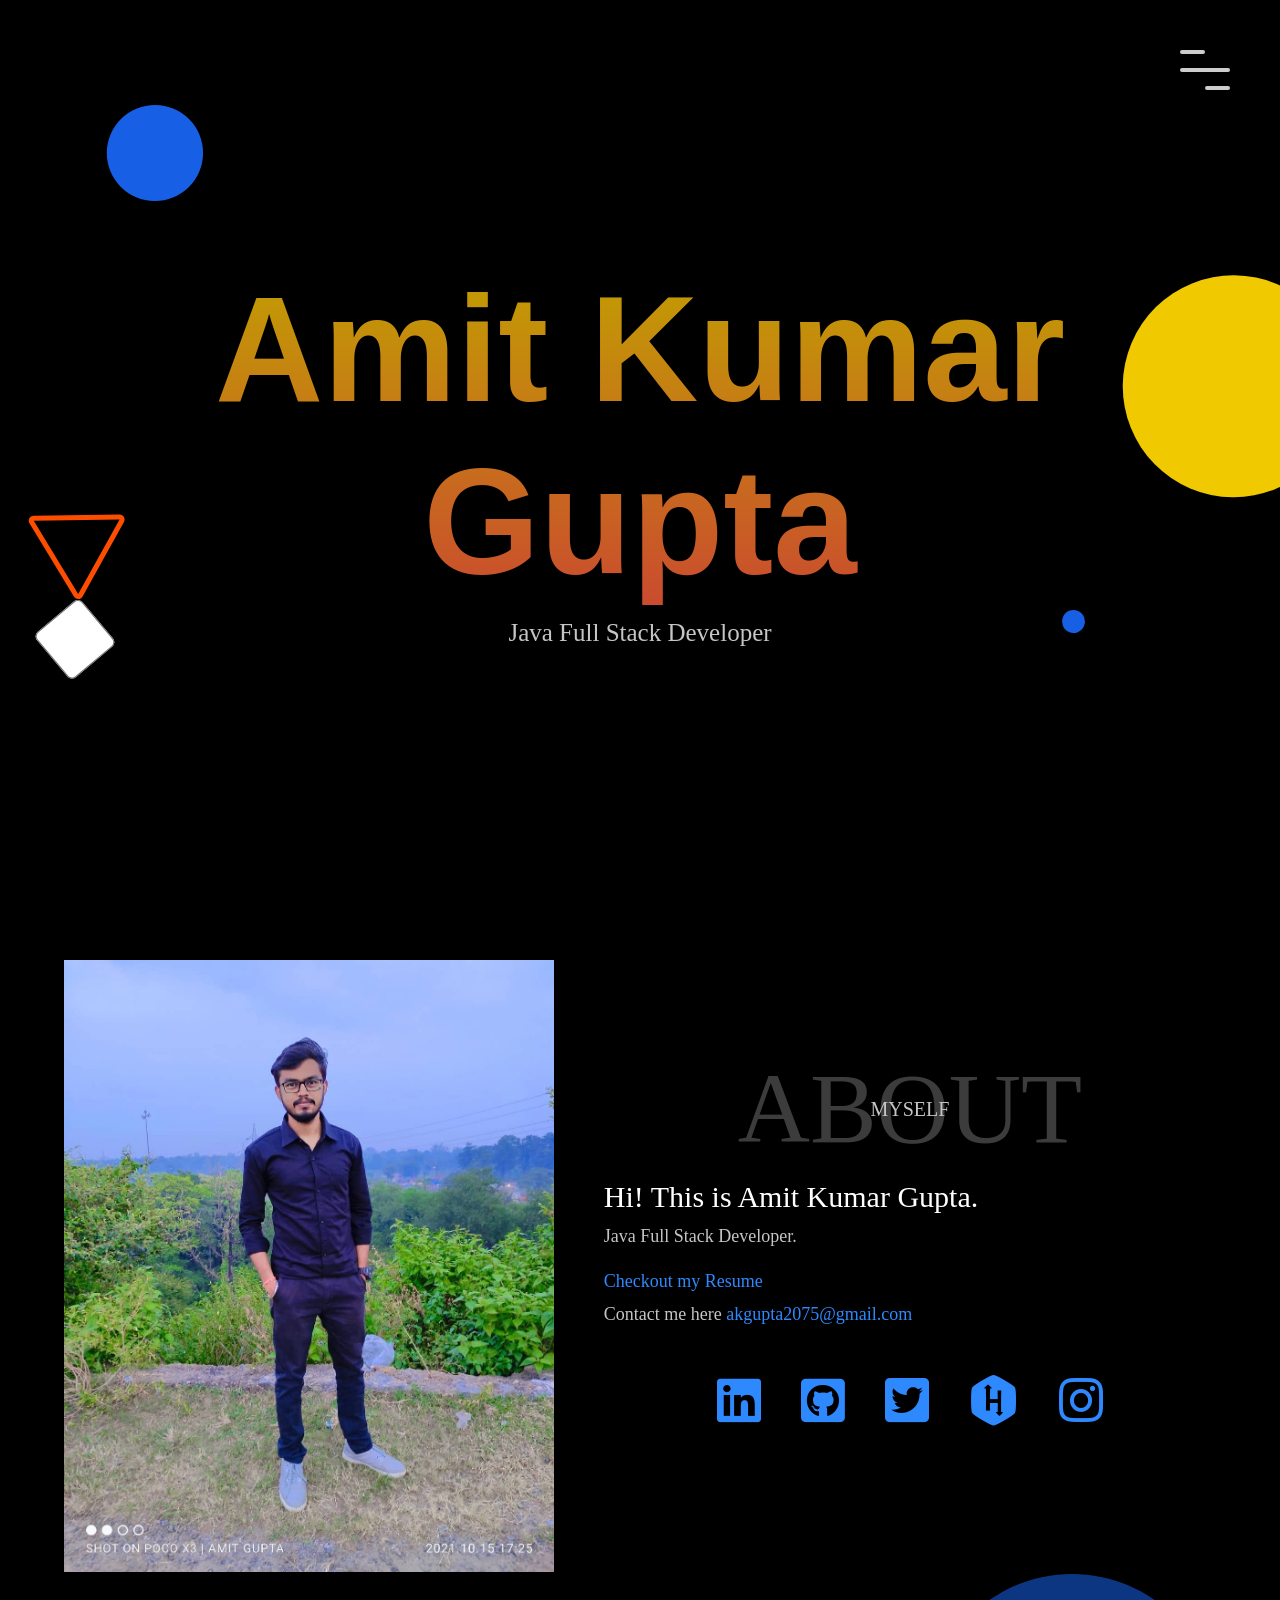
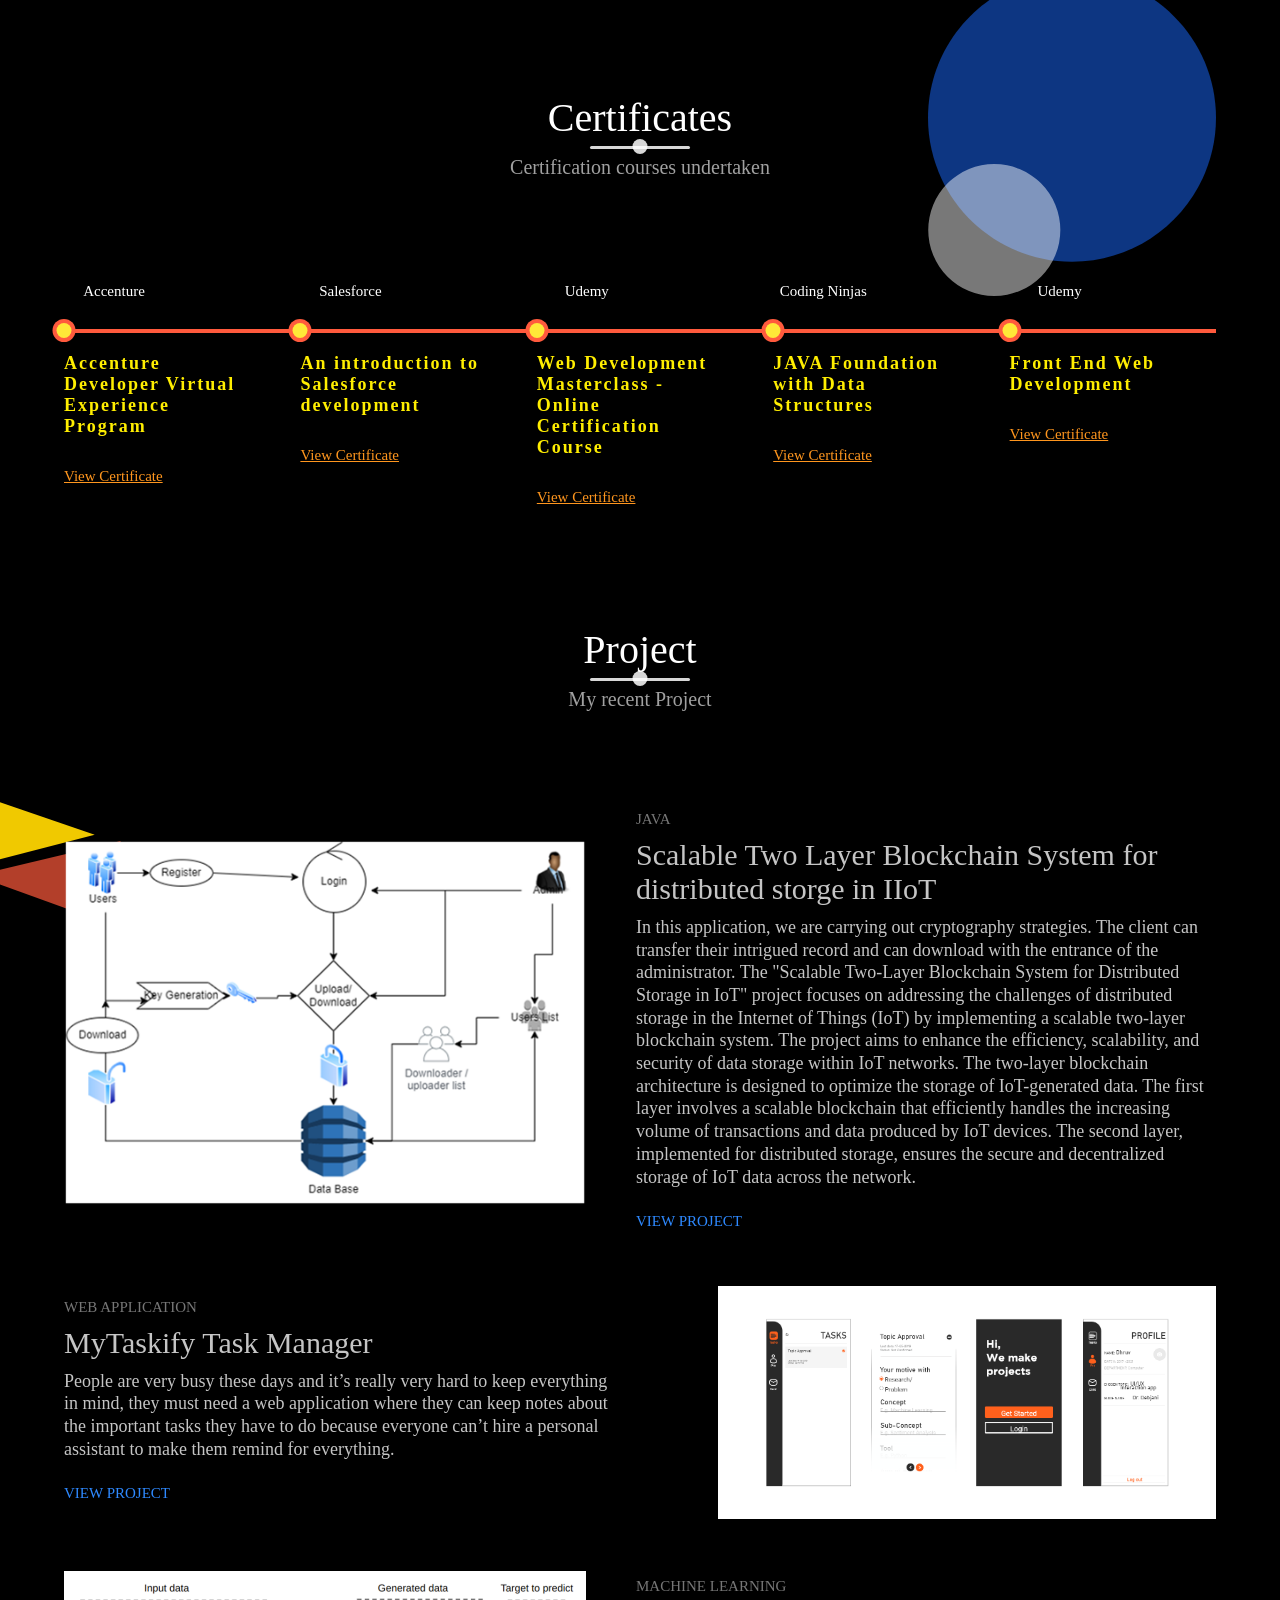
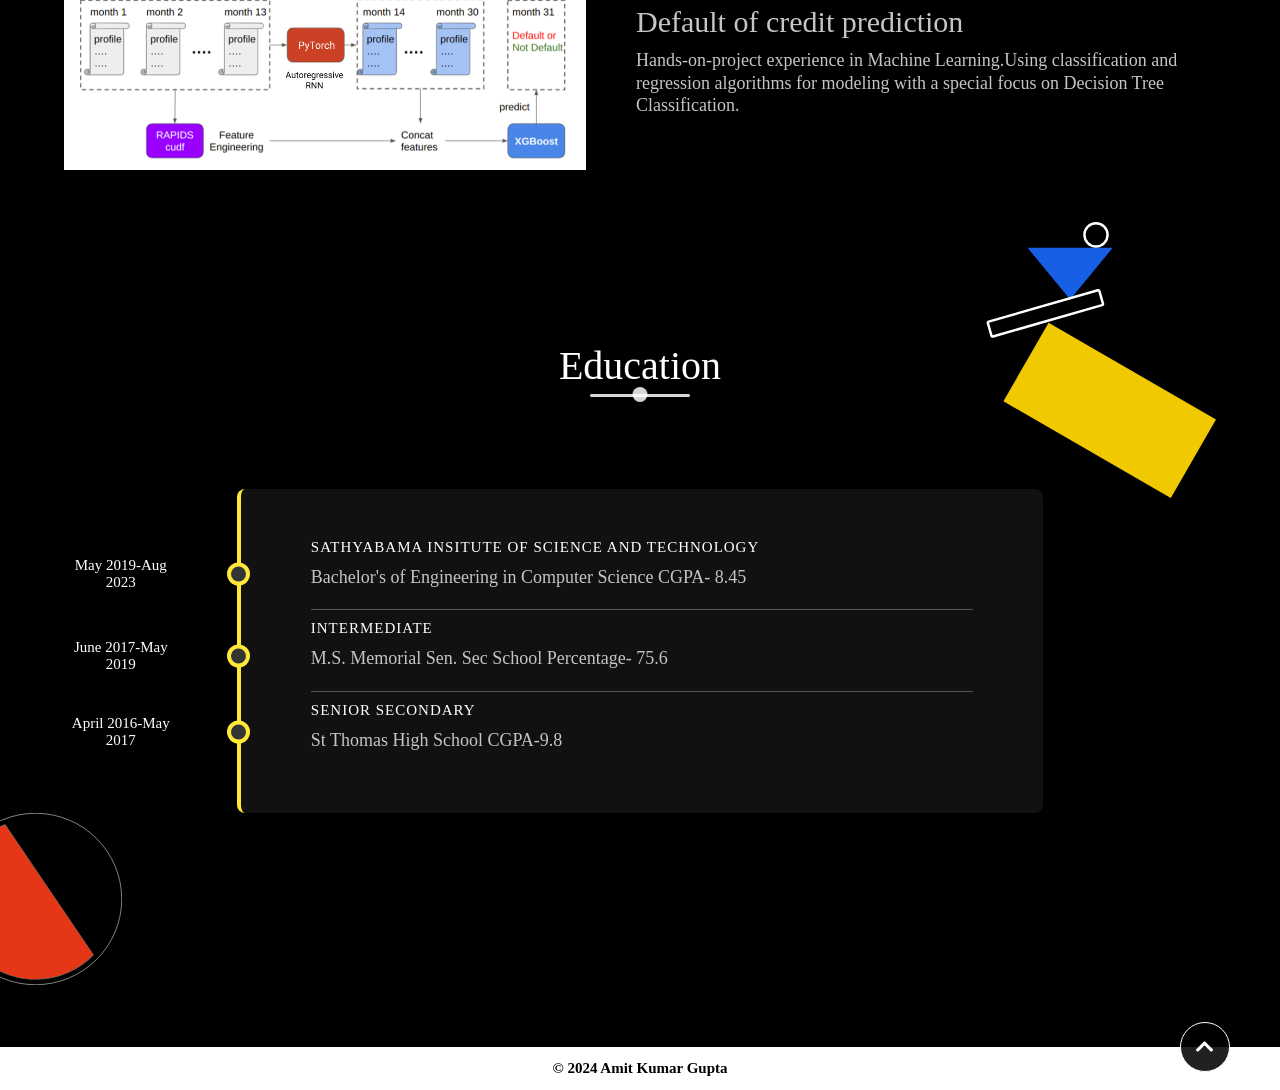
==== commit 56a78f4a: "index.html" ====
--- a/index.html
+++ b/index.html
@@ -294,7 +294,7 @@
                         <a href="" class="cta"></a>
                     </li>
                     <li class="date" data-date="April 2016-May 2017" data-aos="fade-up" data-aos-duration="300ms">
-                        <h1>Intermediate</h1>
+                        <h1>Senior Secondary</h1>
                         <p>St Thomas High School CGPA-9.8
                         </p>
                         <br>
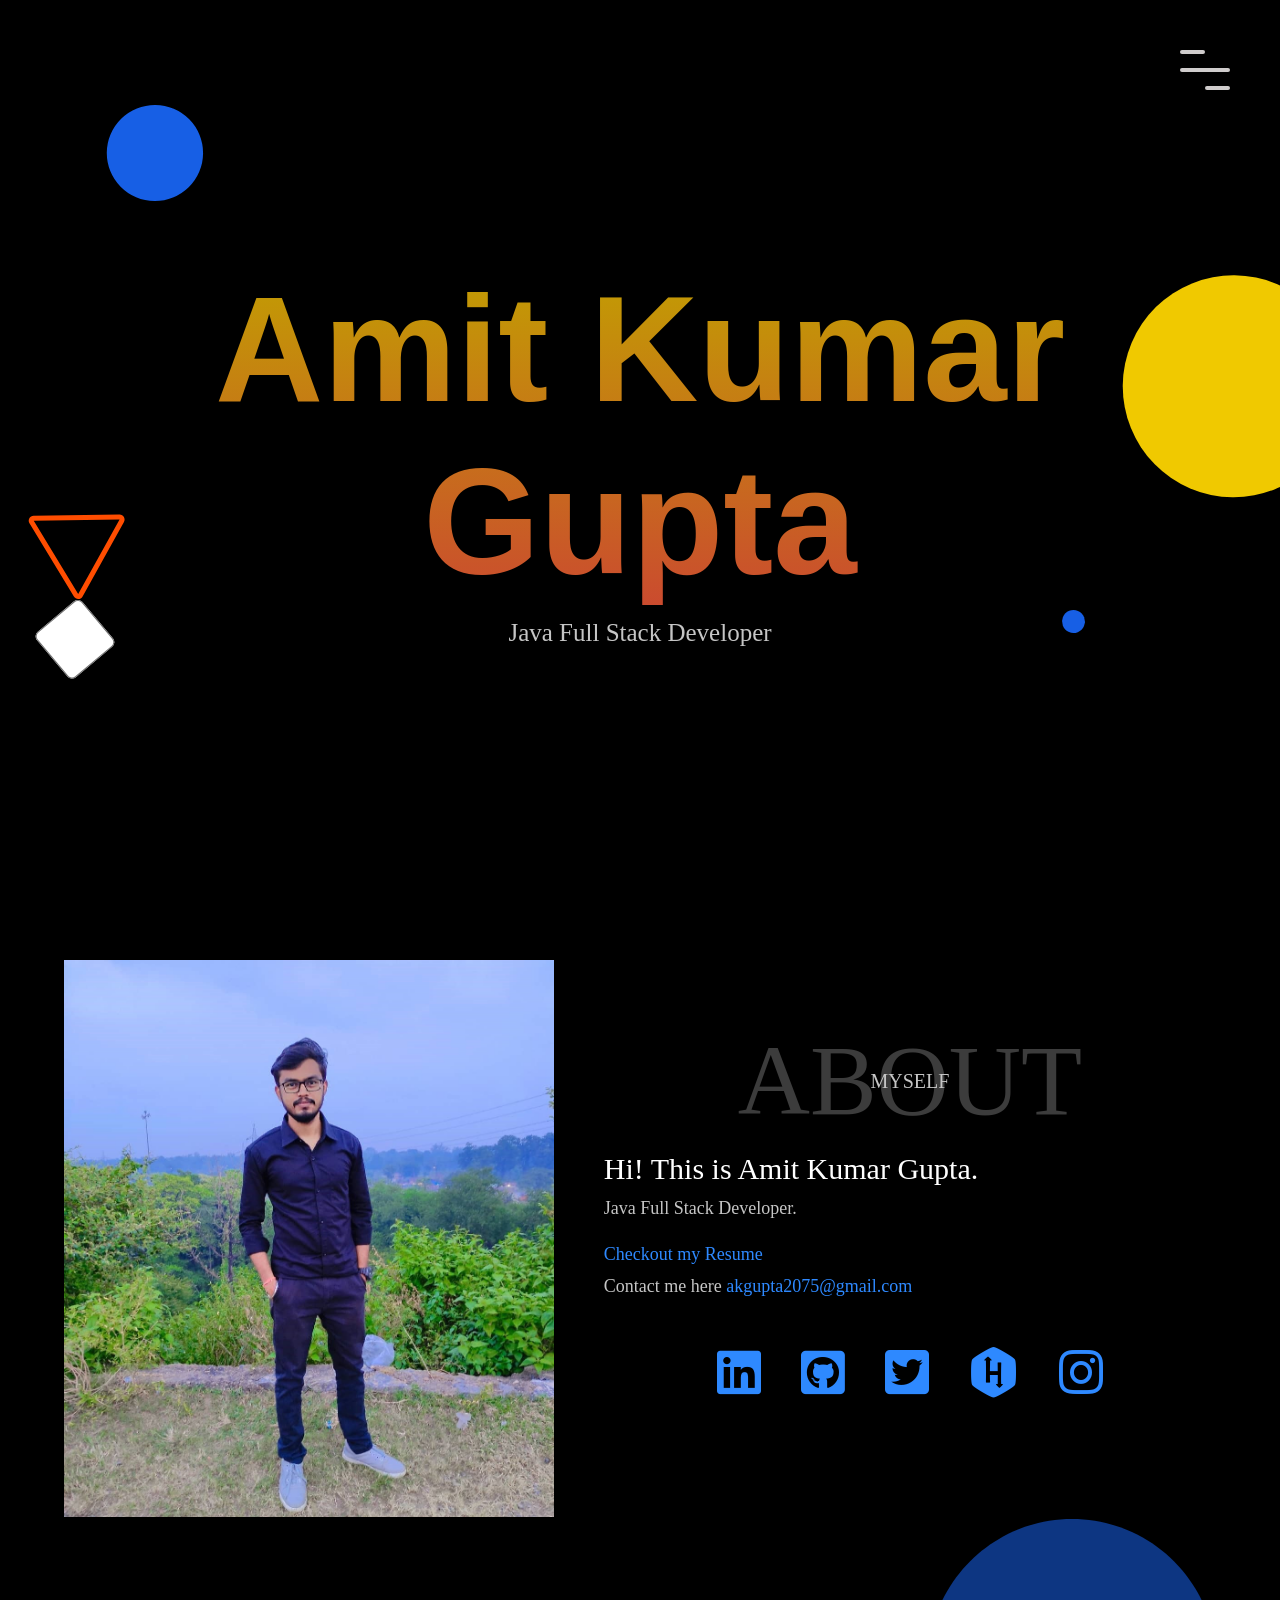
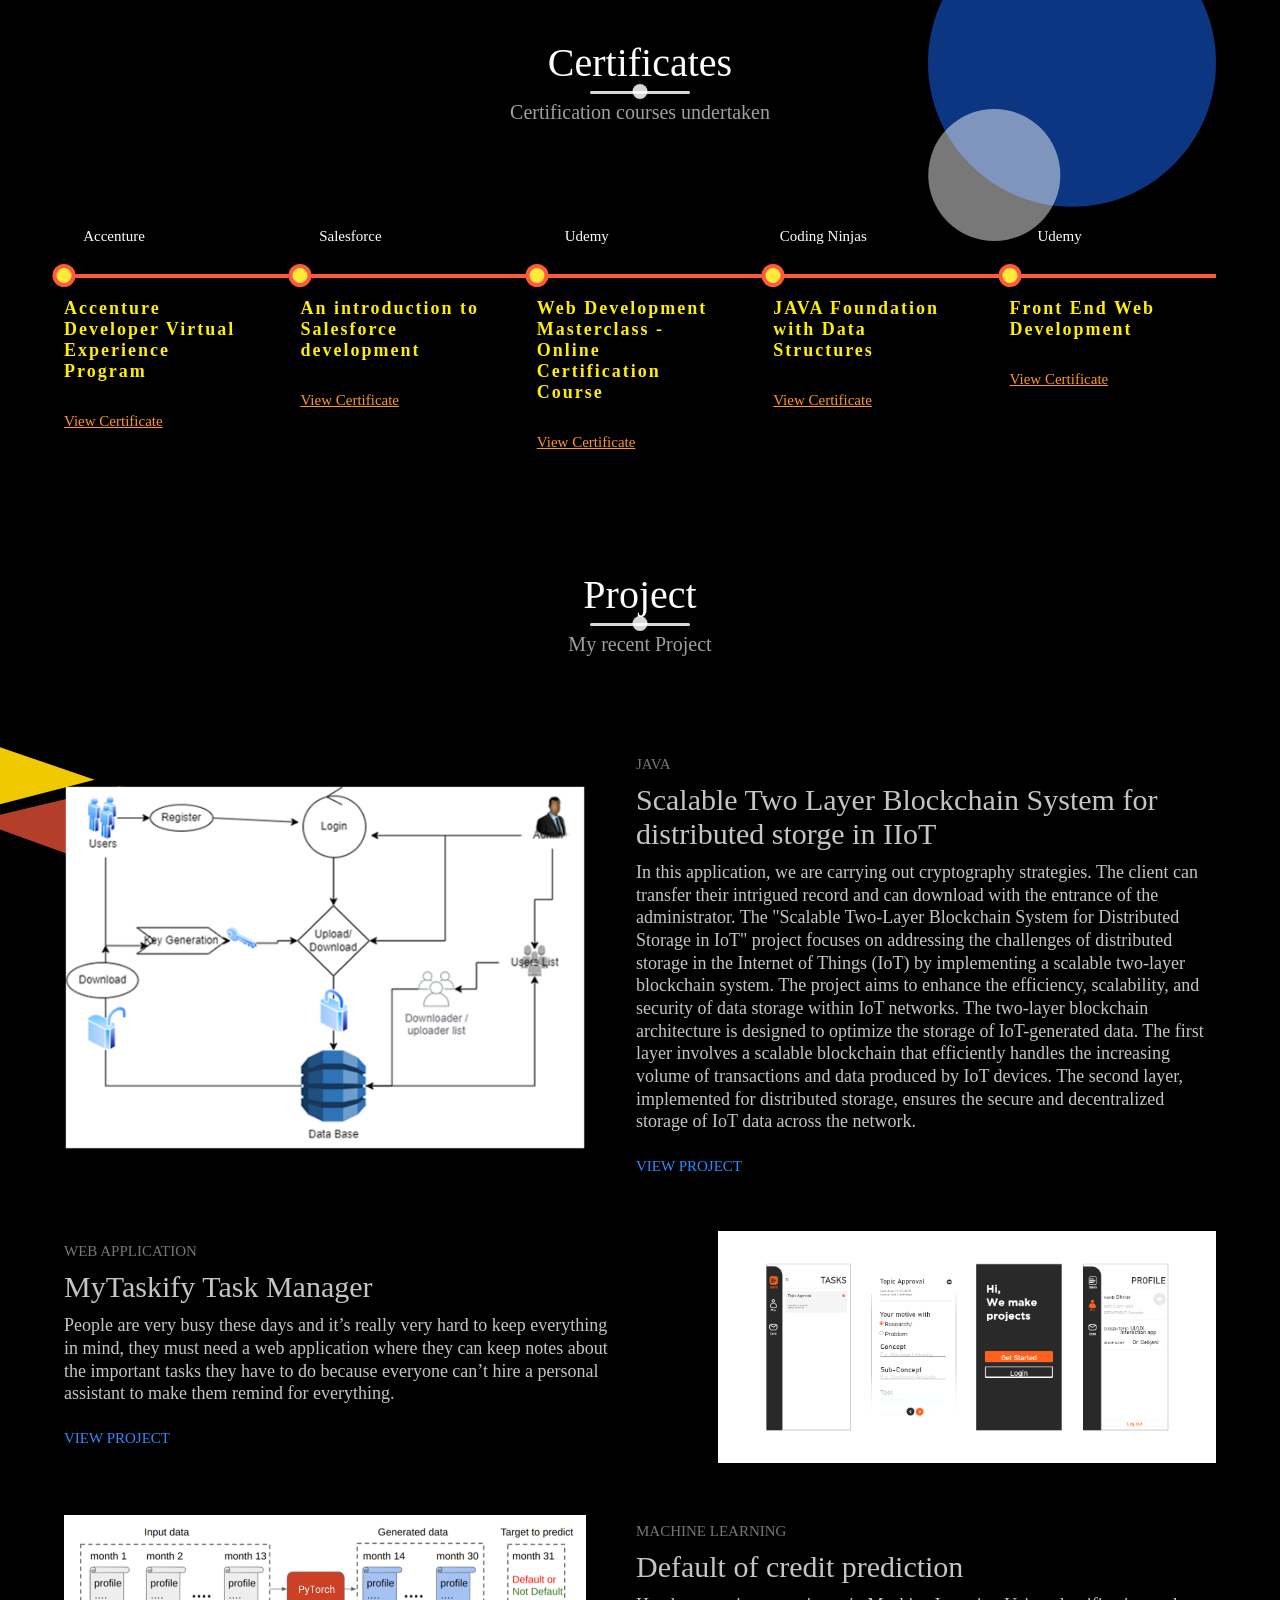
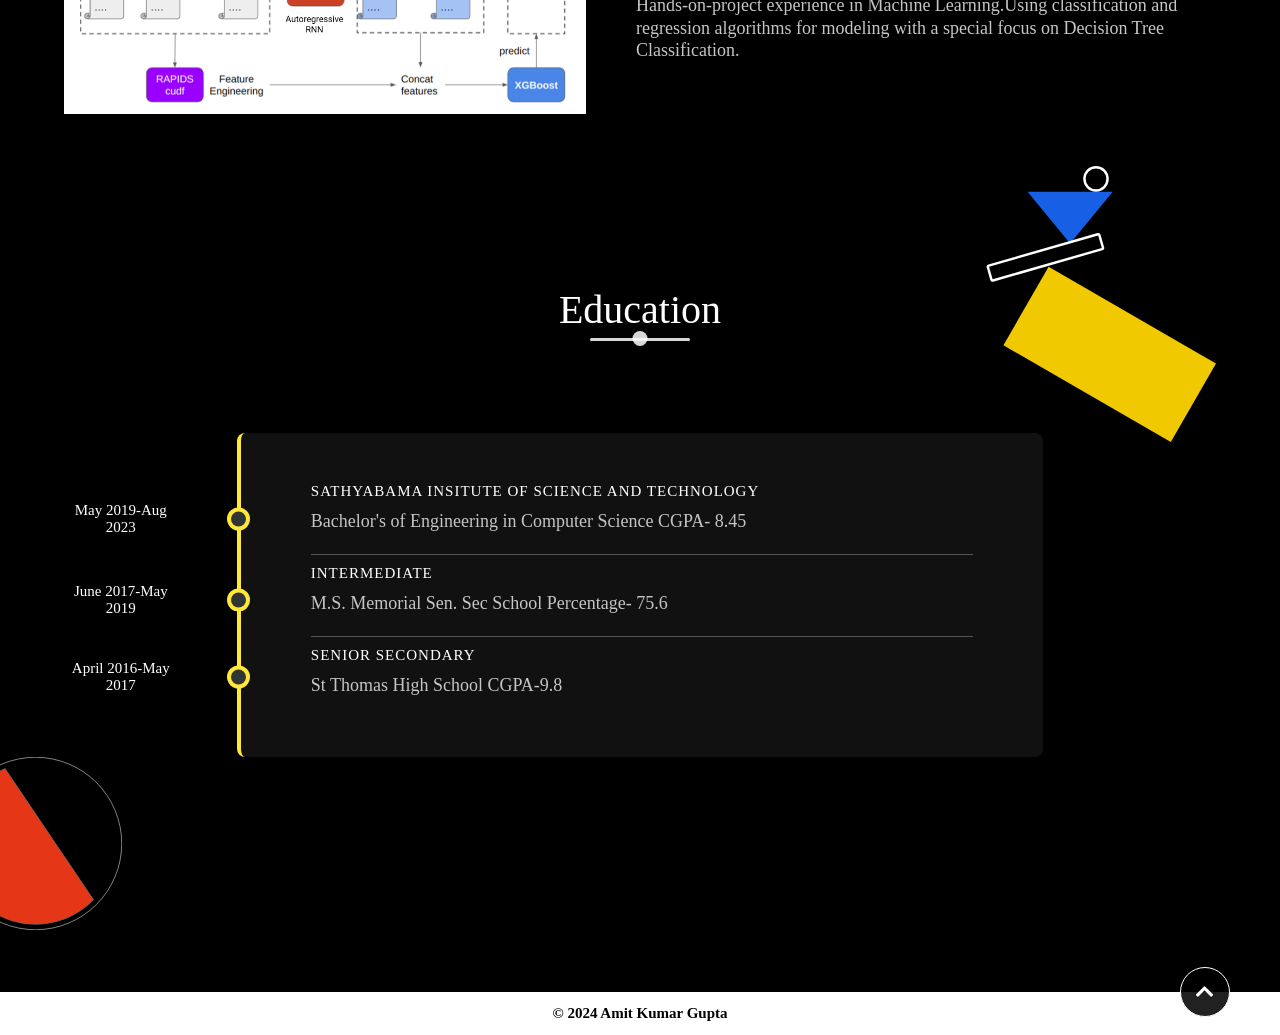
==== commit 566e9a76: "index.html" ====
--- a/index.html
+++ b/index.html
@@ -71,7 +71,7 @@
     <section class="about" id="about">
         <div class="container">
             <div class="profile-img" >
-                <img src="images/profile.jpg"  data-aos="fade-up" data-aos-delay="300ms">
+                <img src="Profilephoto.jpg"  data-aos="fade-up" data-aos-delay="300ms">
                 
             </div>
             <div class="skills-img" >
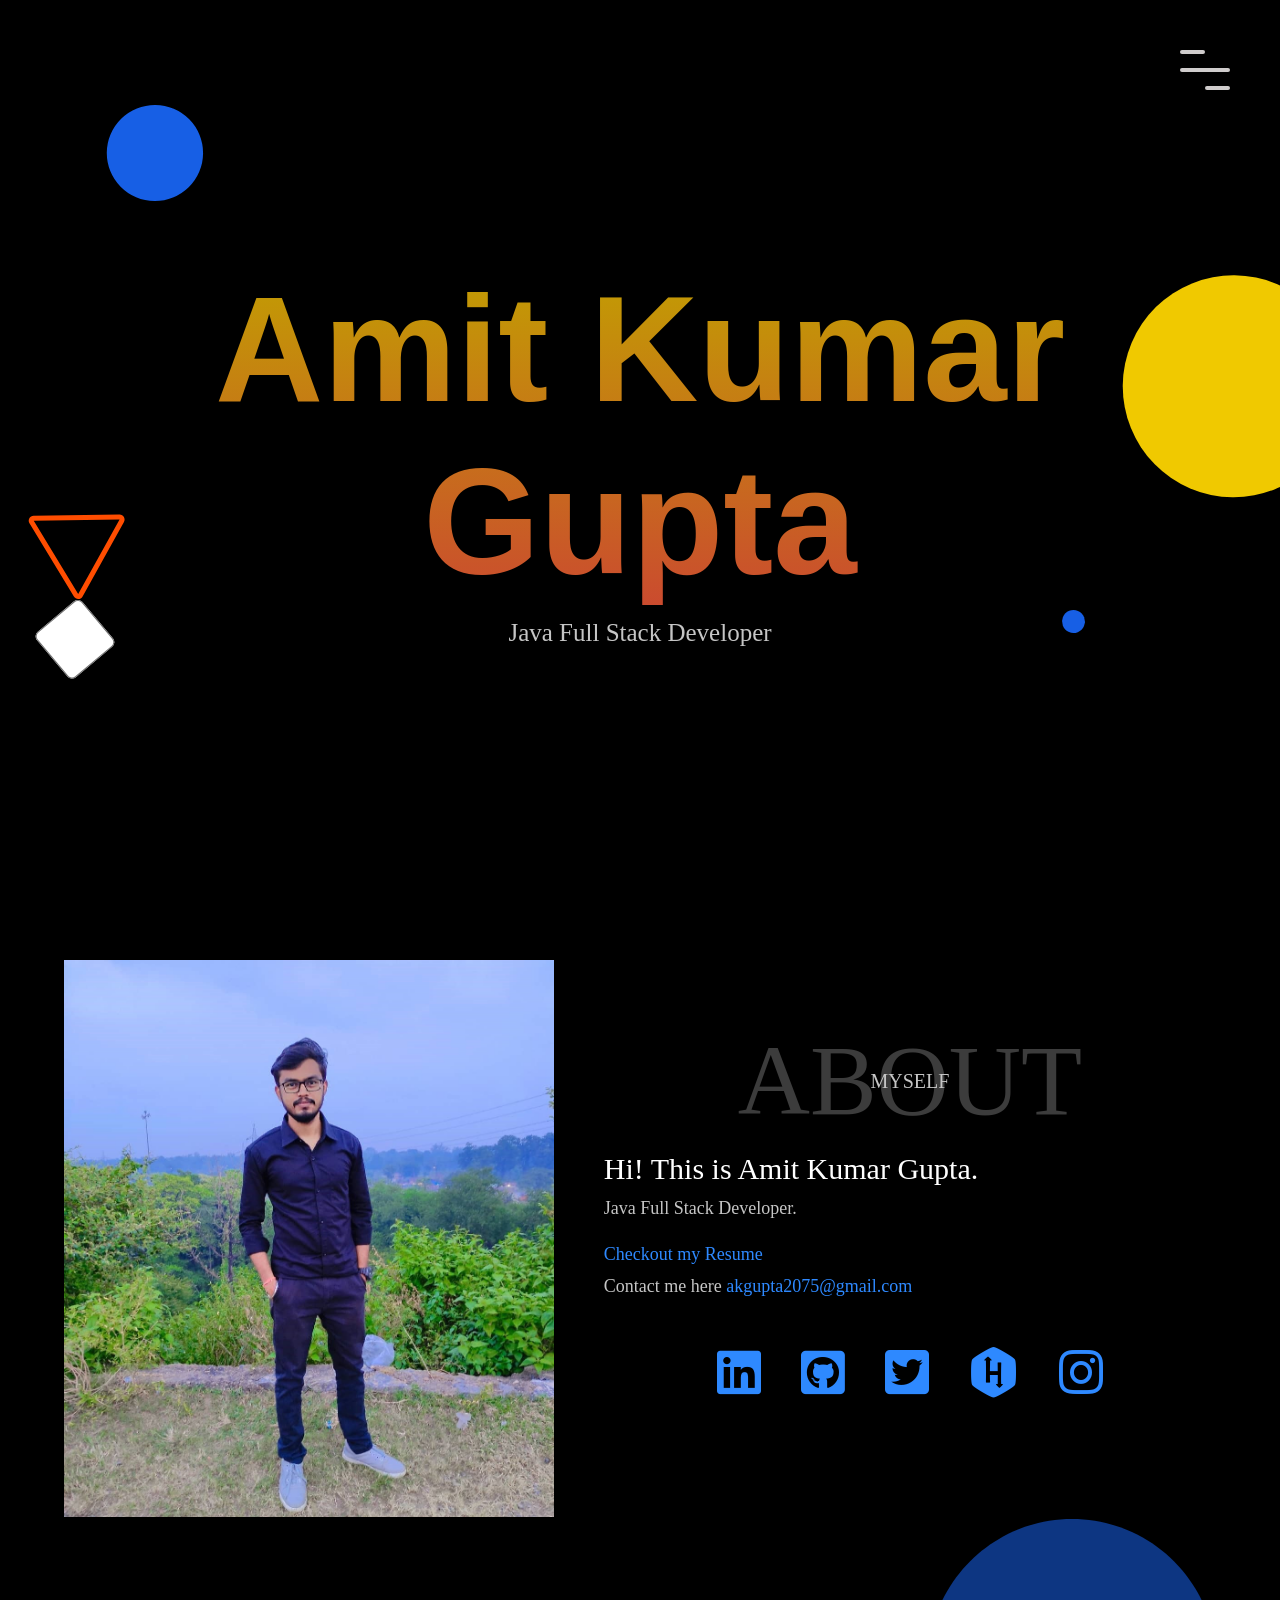
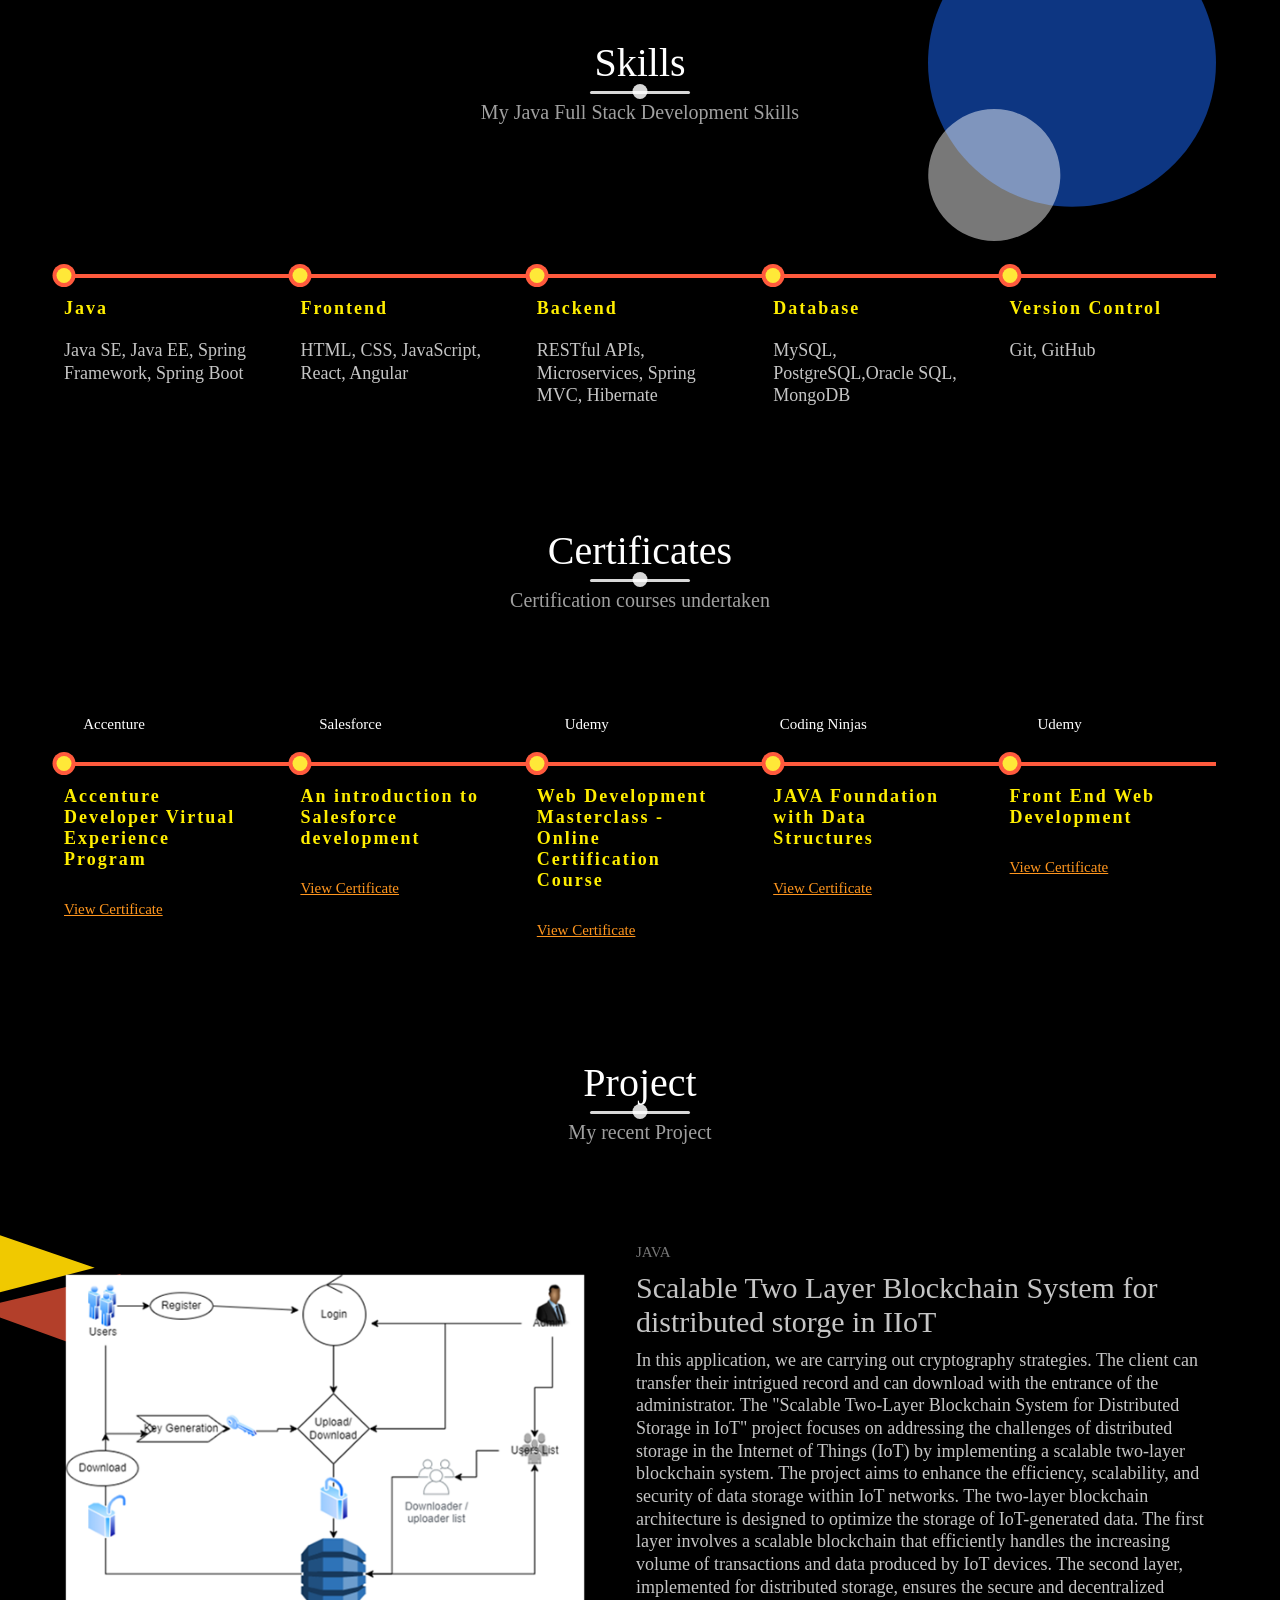
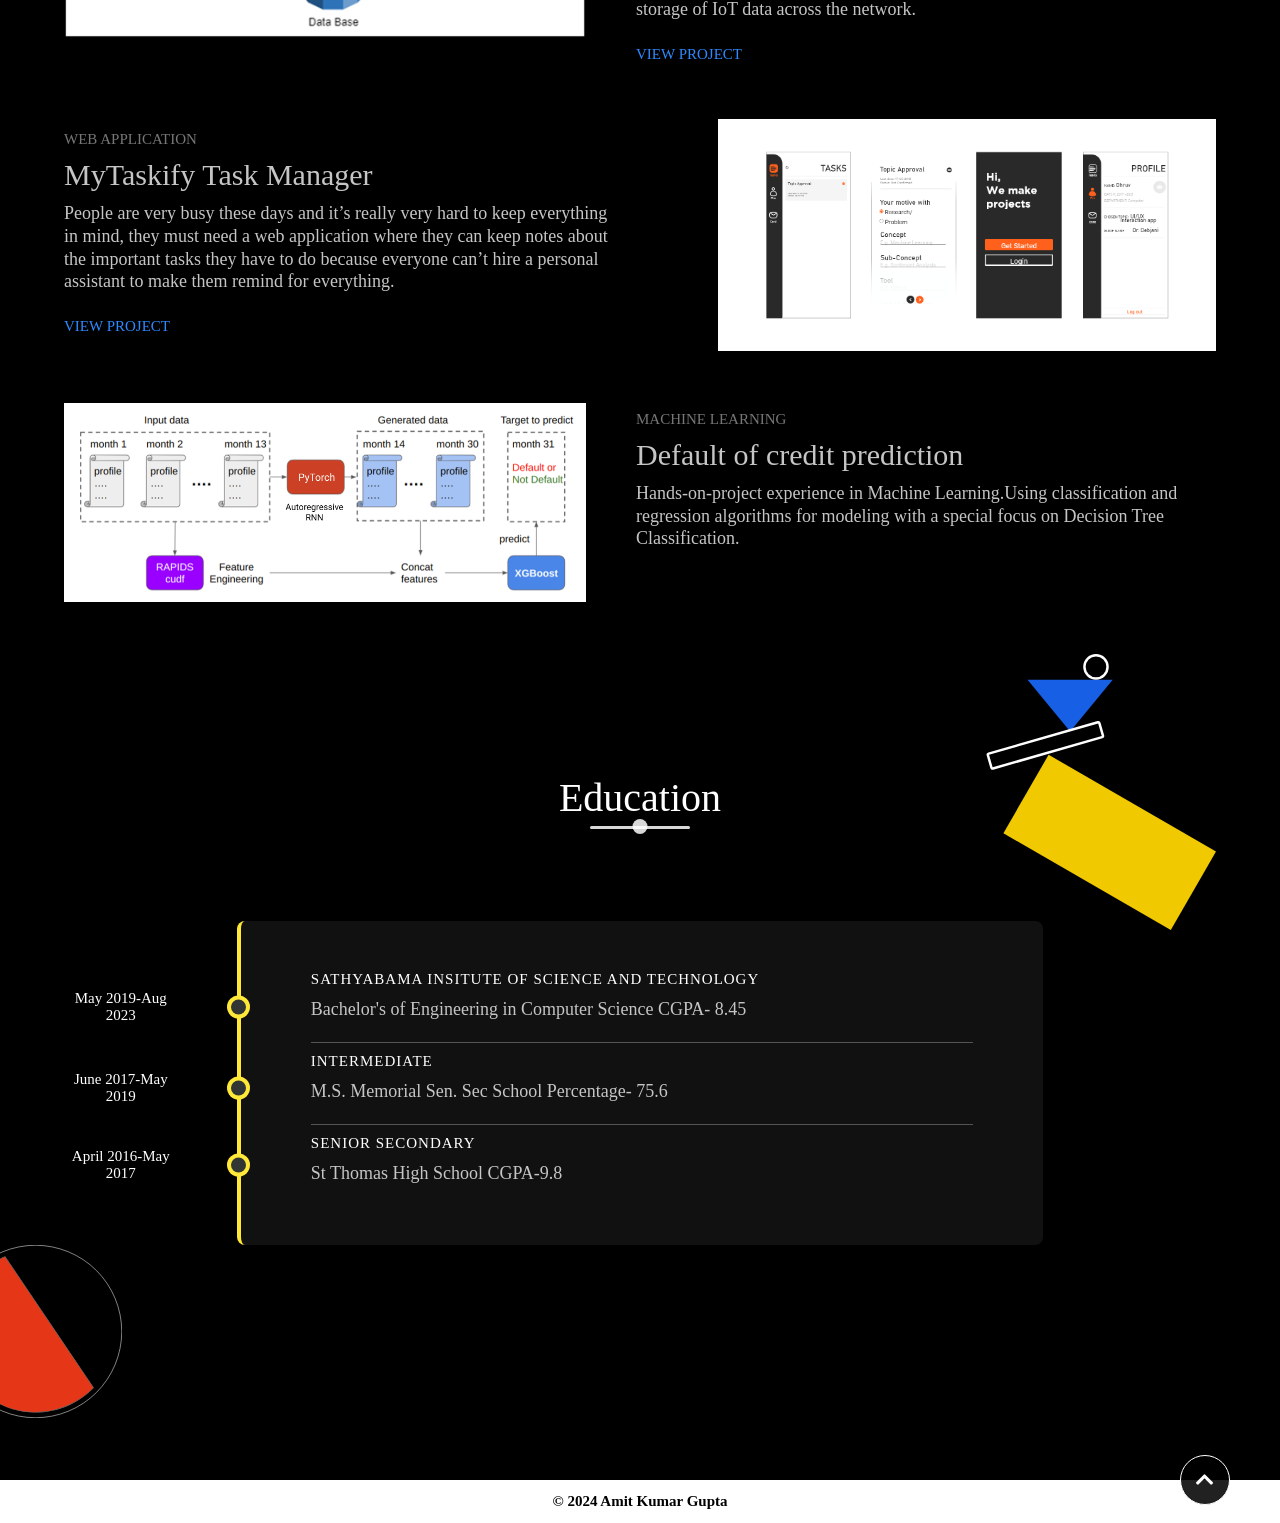
==== commit eb3eea10: "index.html" ====
--- a/index.html
+++ b/index.html
@@ -136,6 +136,52 @@
             
         </div>
     </section>
+
+
+    <section class="skills" id="skills">
+        <div class="container">
+            <div class="section-heading">
+                <h1>Skills</h1>
+                <h6>My Java Full Stack Development Skills</h6>
+            </div>
+    
+            <div class="my-skills">
+                <div class="skill" data-aos="fade-right" data-aos-delay="300ms">
+                    <h3>Java</h3>
+                    <p>Java SE, Java EE, Spring Framework, Spring Boot</p>
+                </div>
+    
+                <div class="skill" data-aos="fade-right" data-aos-delay="600ms">
+                    <h3>Frontend</h3>
+                    <p>HTML, CSS, JavaScript, React, Angular</p>
+                </div>
+    
+                <div class="skill" data-aos="fade-right" data-aos-delay="900ms">
+                    <h3>Backend</h3>
+                    <p>RESTful APIs, Microservices, Spring MVC, Hibernate</p>
+                </div>
+    
+                <div class="skill" data-aos="fade-right" data-aos-delay="1200ms">
+                    <h3>Database</h3>
+                    <p>MySQL, PostgreSQL,Oracle SQL, MongoDB</p>
+                </div>
+    
+                <div class="skill" data-aos="fade-right" data-aos-delay="1500ms">
+                    <h3>Version Control</h3>
+                    <p>Git, GitHub</p>
+                </div>
+
+                <!-- Add more skills as needed -->
+    
+            </div>
+        </div>
+    </section>
+
+
+
+
+
+    
 
     <section class="services" id="services" >
         
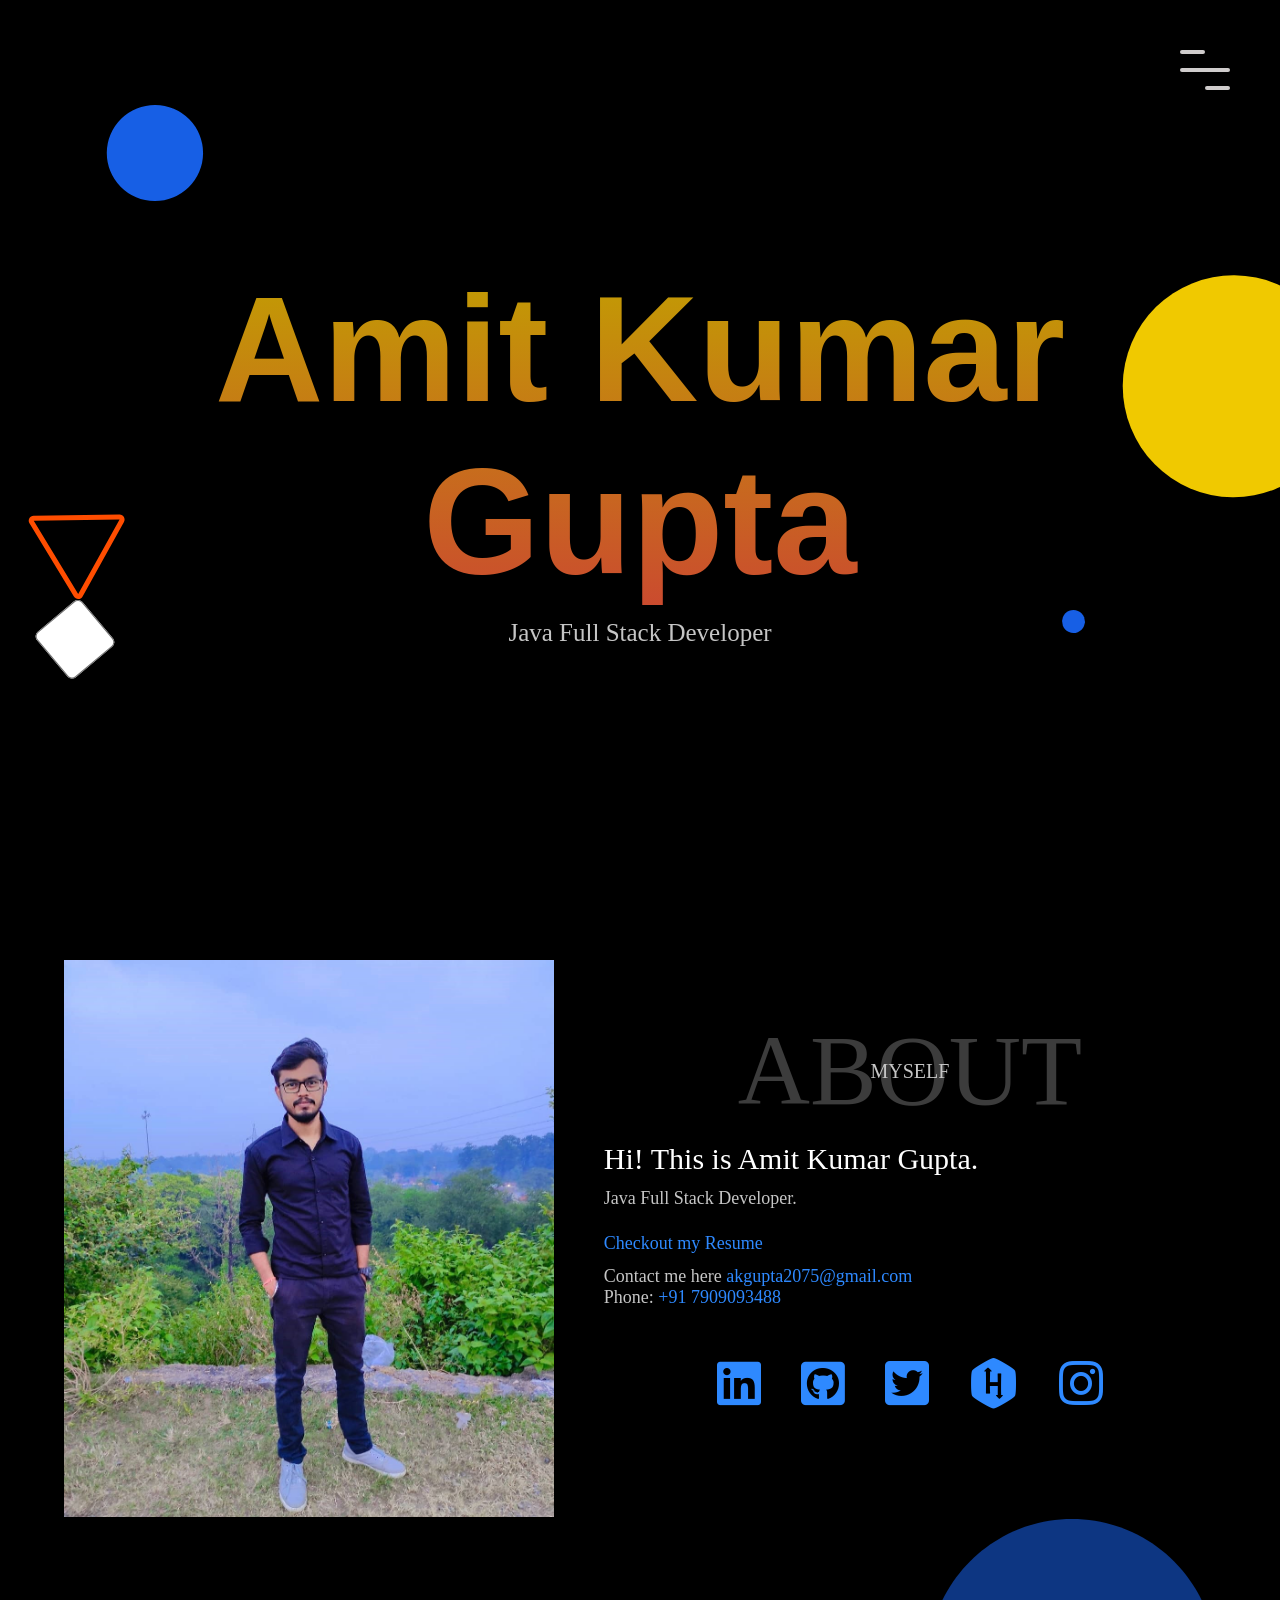
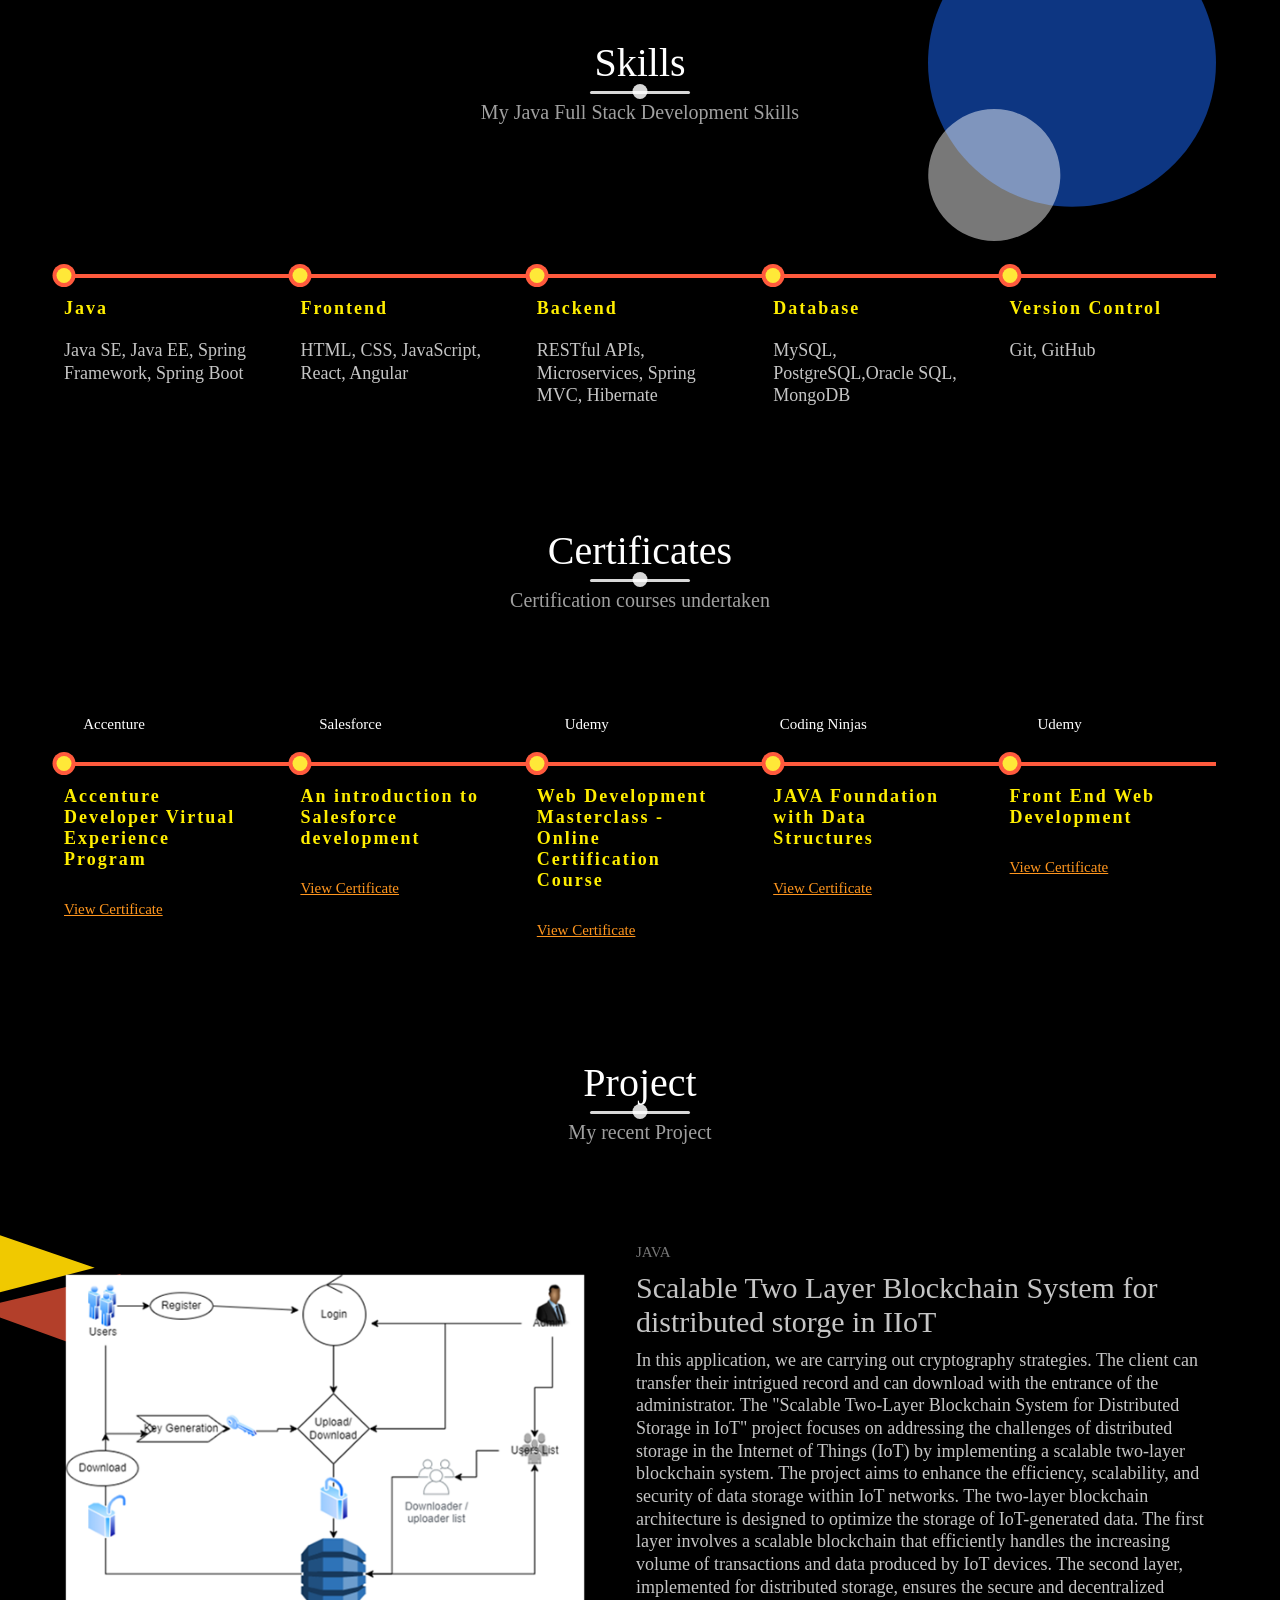
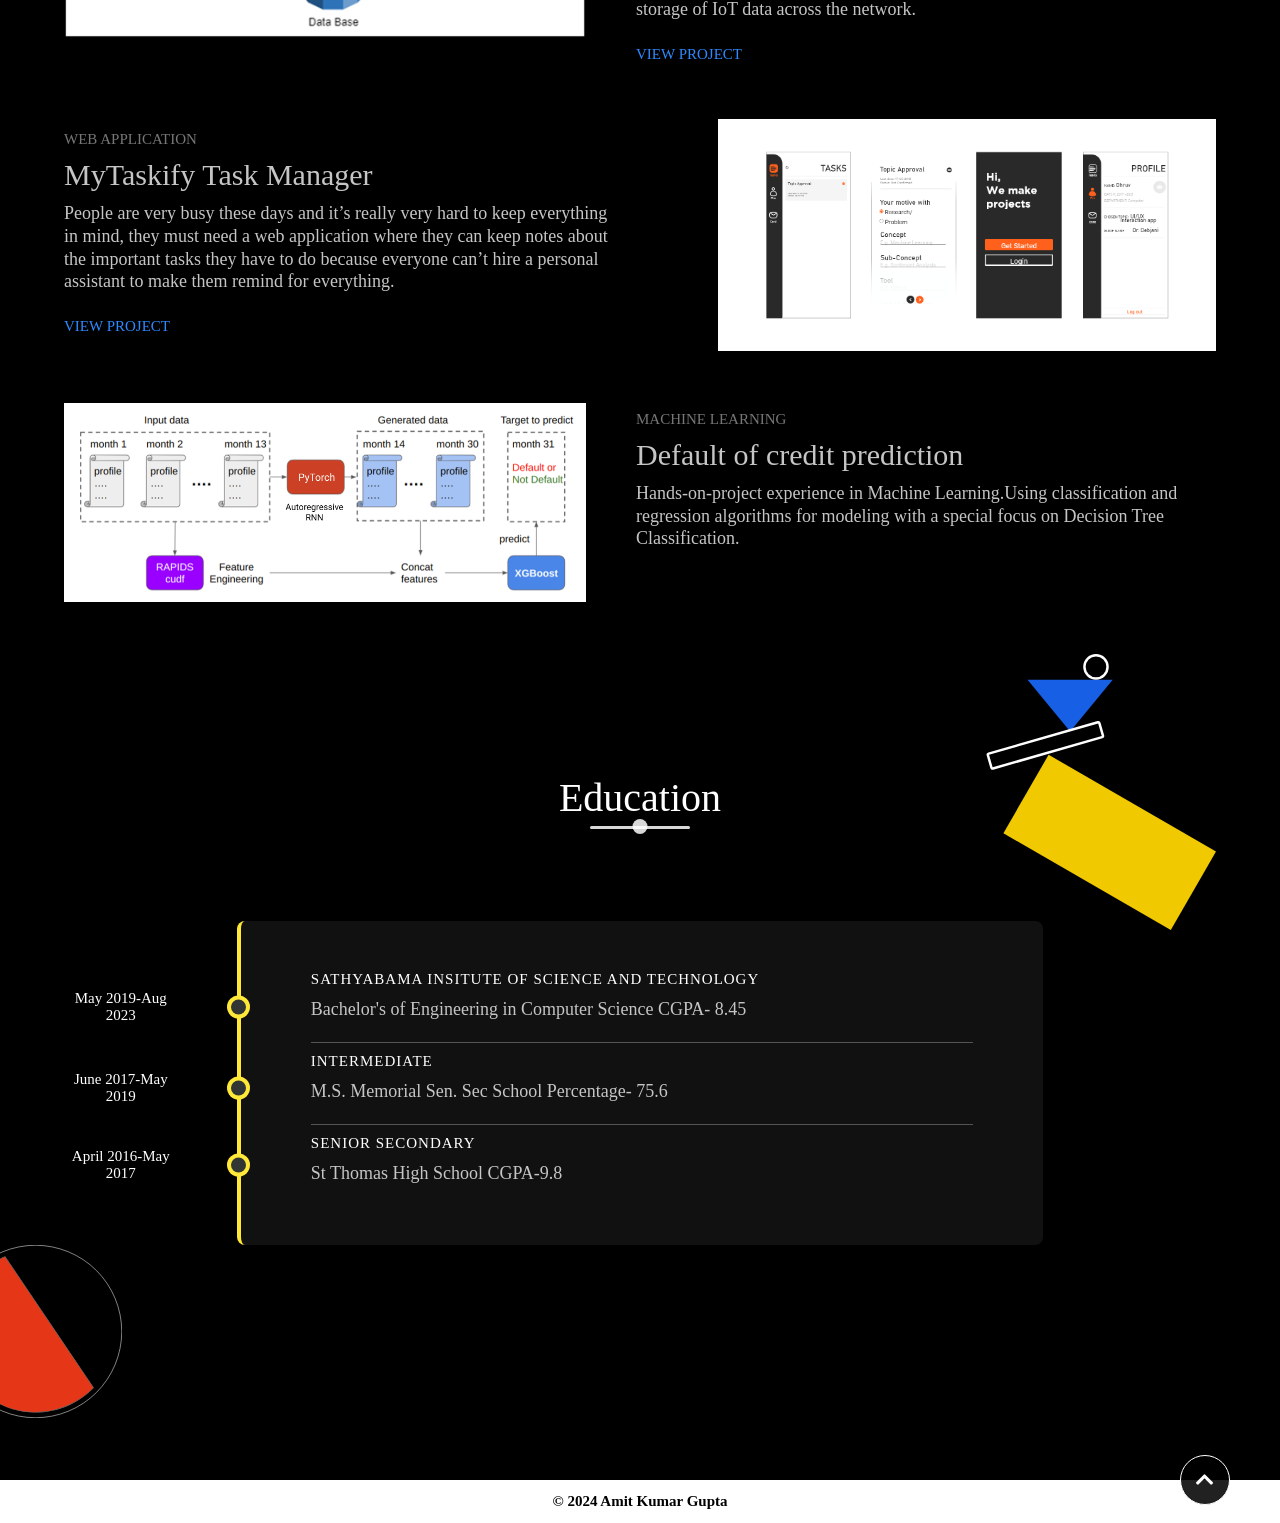
==== commit a05c45dd: "index.html" ====
--- a/index.html
+++ b/index.html
@@ -40,6 +40,10 @@
 
                 </li>
                 <li>
+                    <a href="#skills" class="nav-link">Skills</a>
+
+                </li>
+                <li>
                     <a href="#services" class="nav-link">Certificates</a>
 
                 </li>
@@ -98,6 +102,9 @@
                 <br>
                
                 <address>Contact me here <a href="akgupta2075@gmail.com" > akgupta2075@gmail.com</a>
+                    <br> Phone: 
+                    <a href="tel:+1234567890">+91 7909093488</a>
+                    </br>
                 </address>
                 
                 <div class="social-media"  >
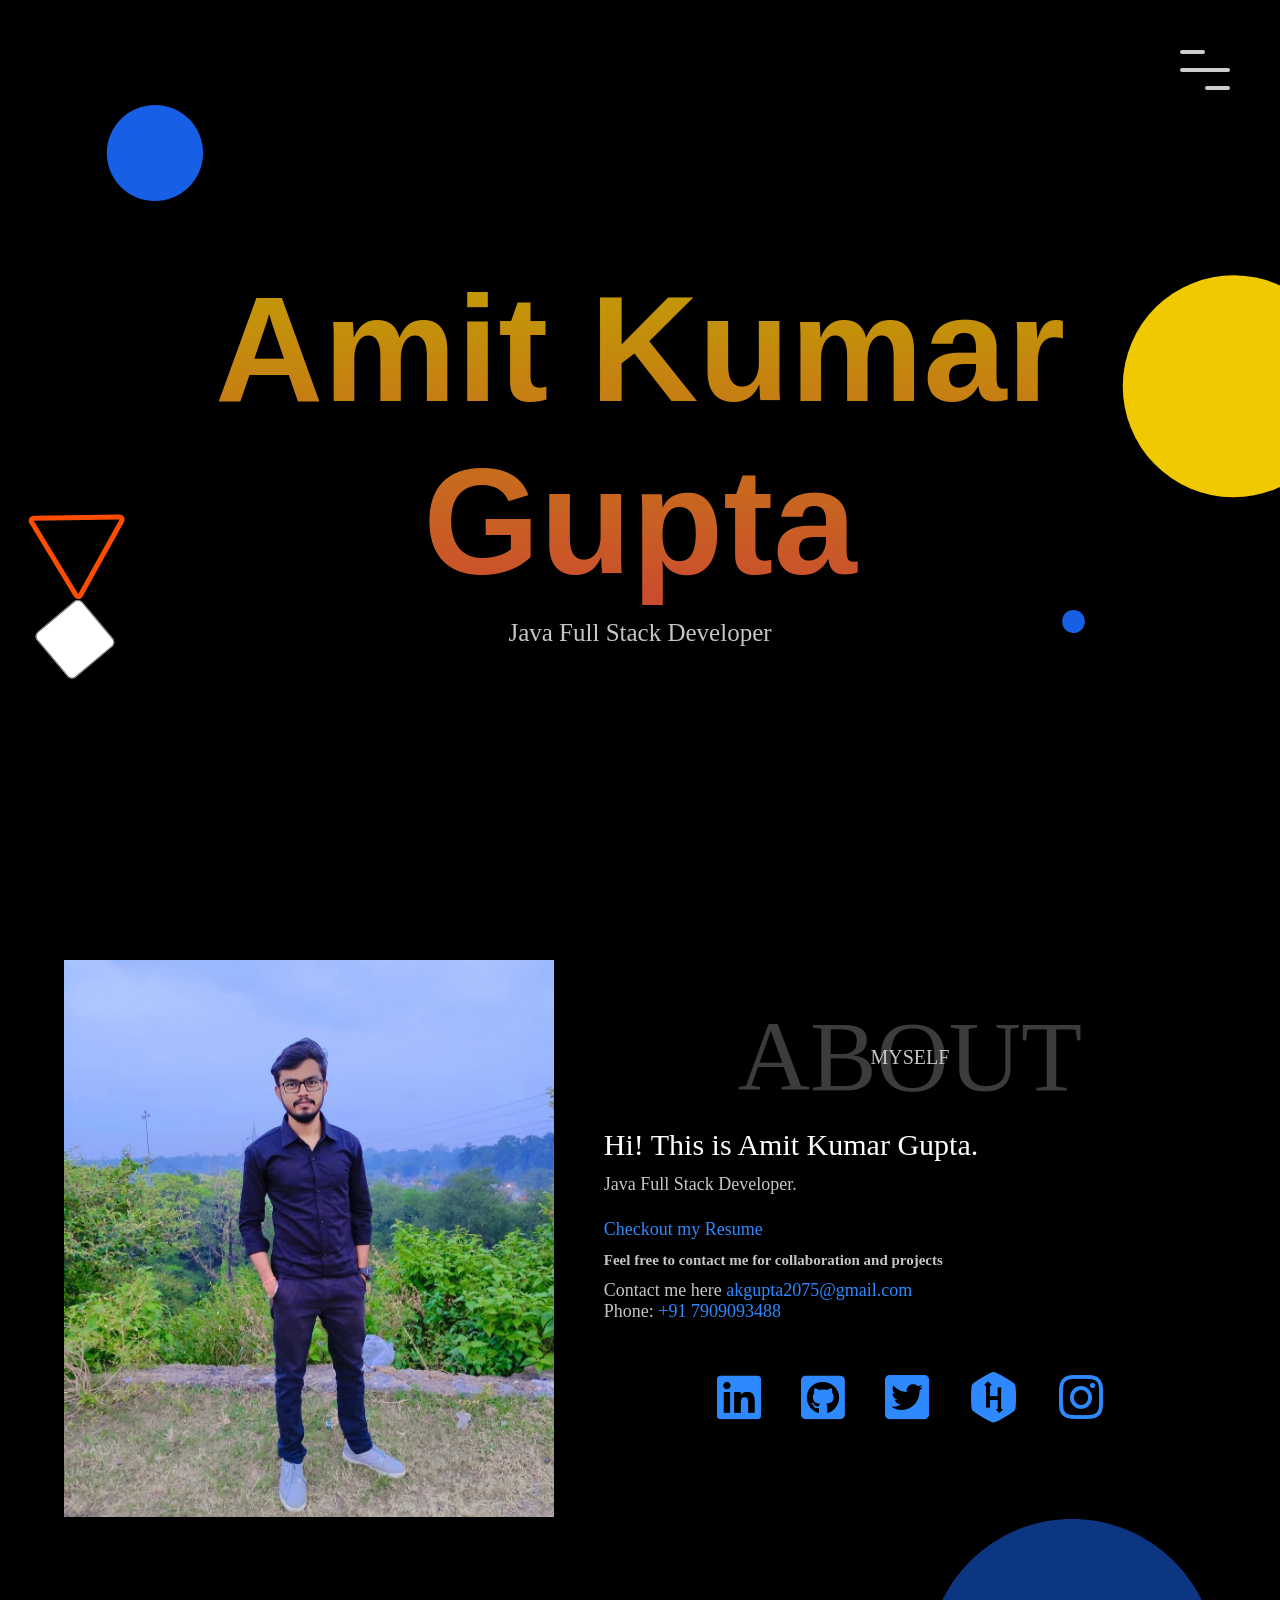
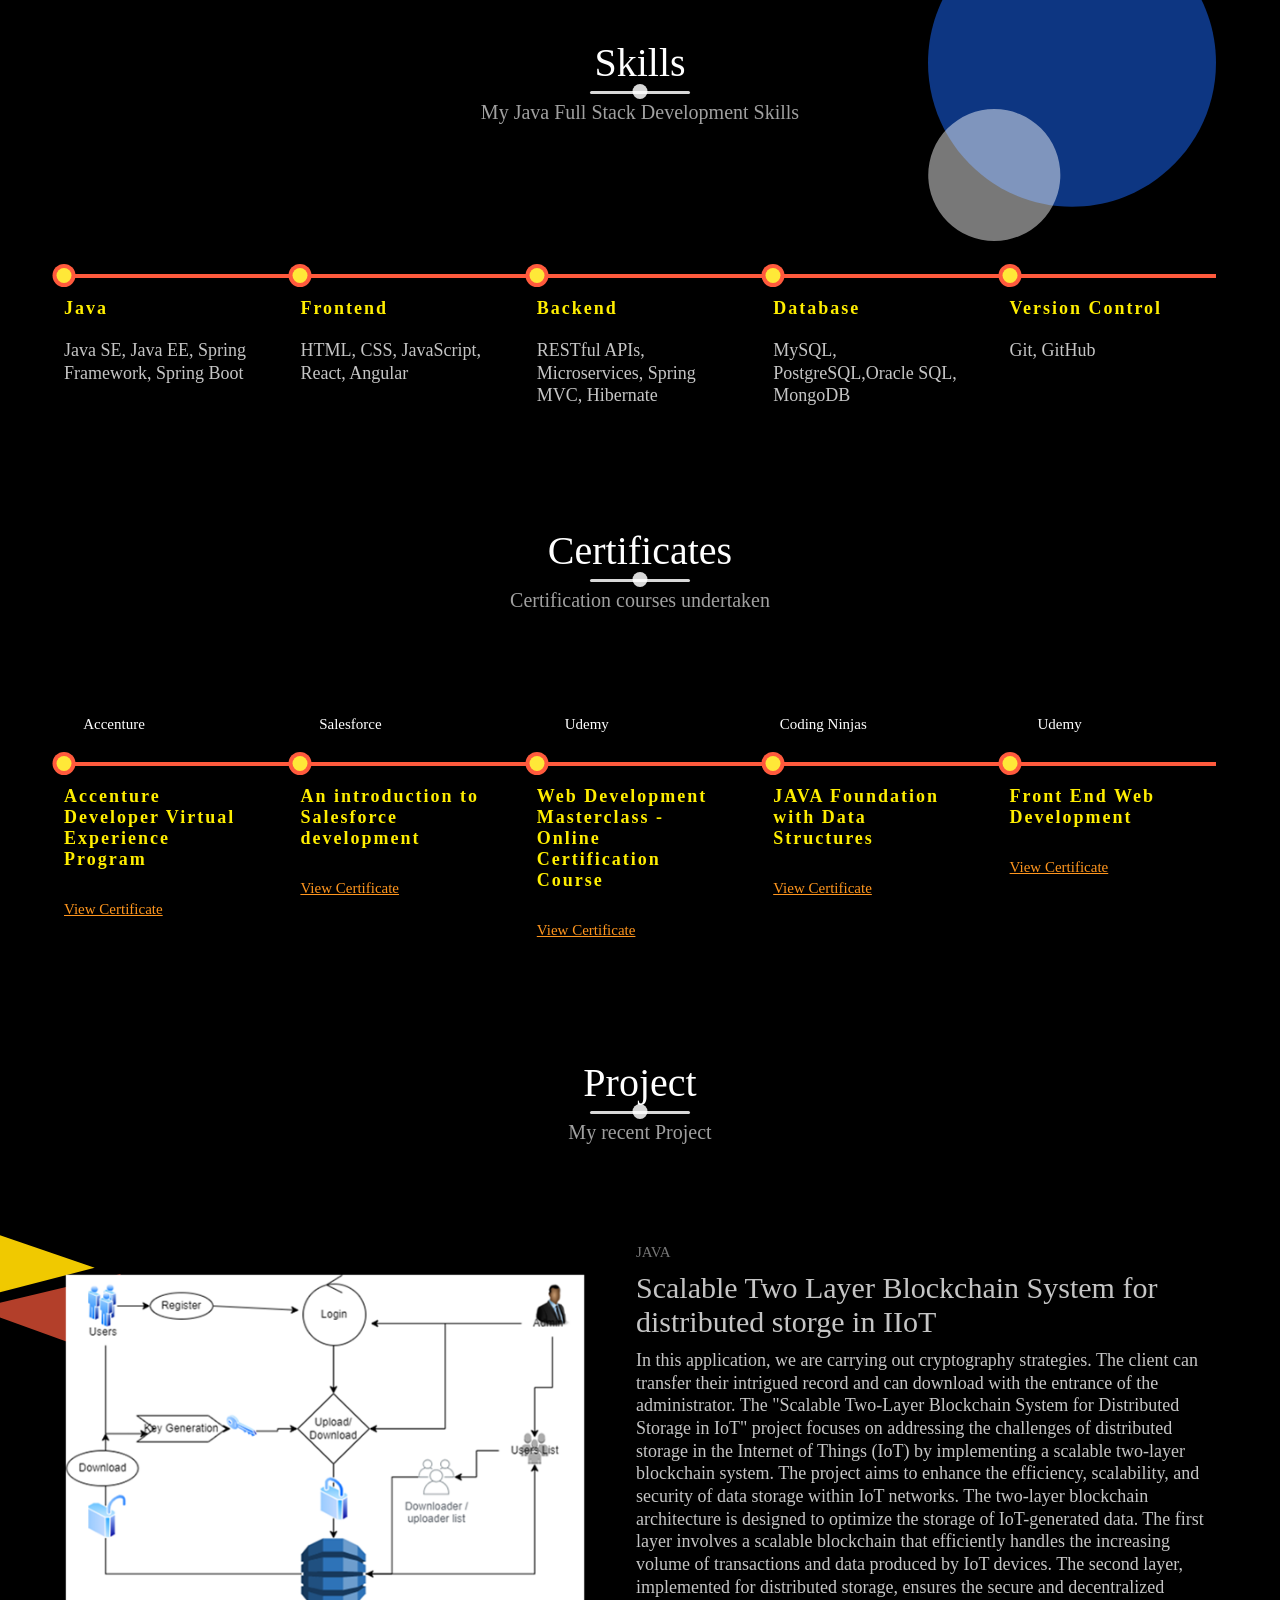
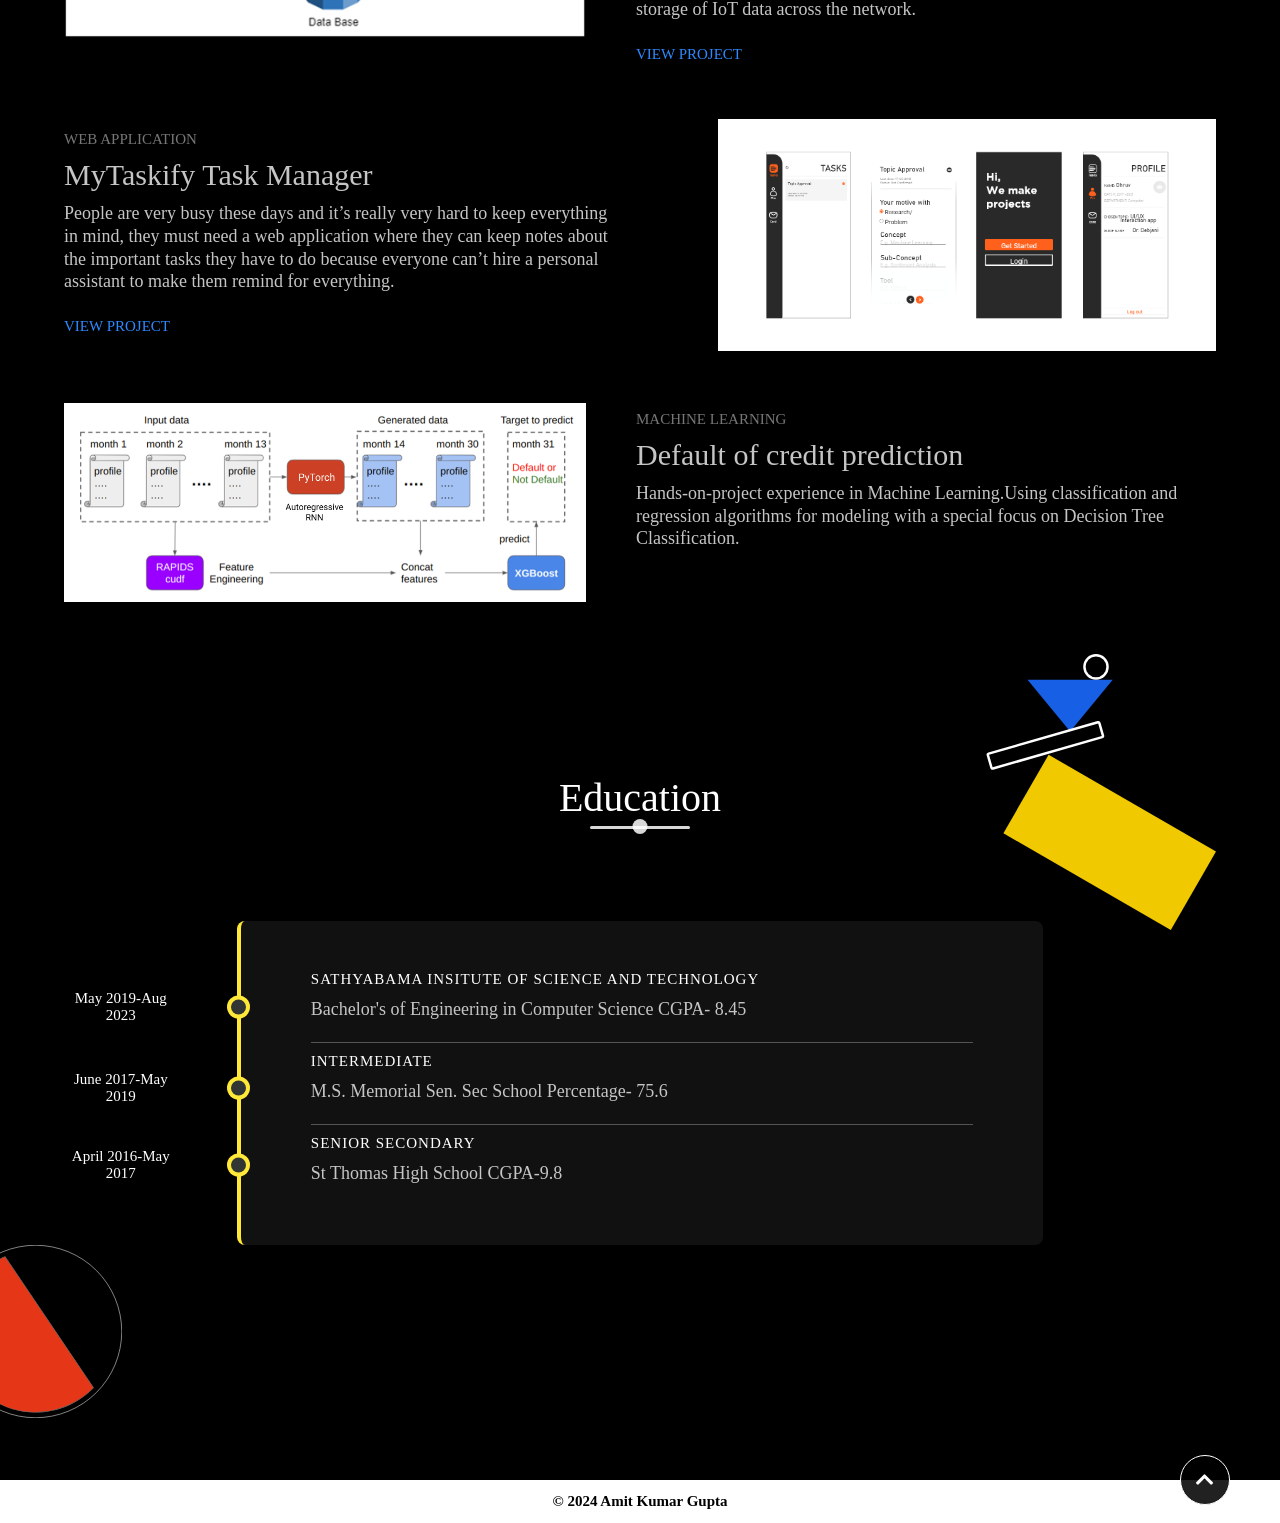
==== commit ef6608b4: "index.html" ====
--- a/index.html
+++ b/index.html
@@ -100,6 +100,7 @@
                     
                 </p>
                 <br>
+                <h1>Feel free to contact me for collaboration and projects</h1><br>
                
                 <address>Contact me here <a href="akgupta2075@gmail.com" > akgupta2075@gmail.com</a>
                     <br> Phone: 
